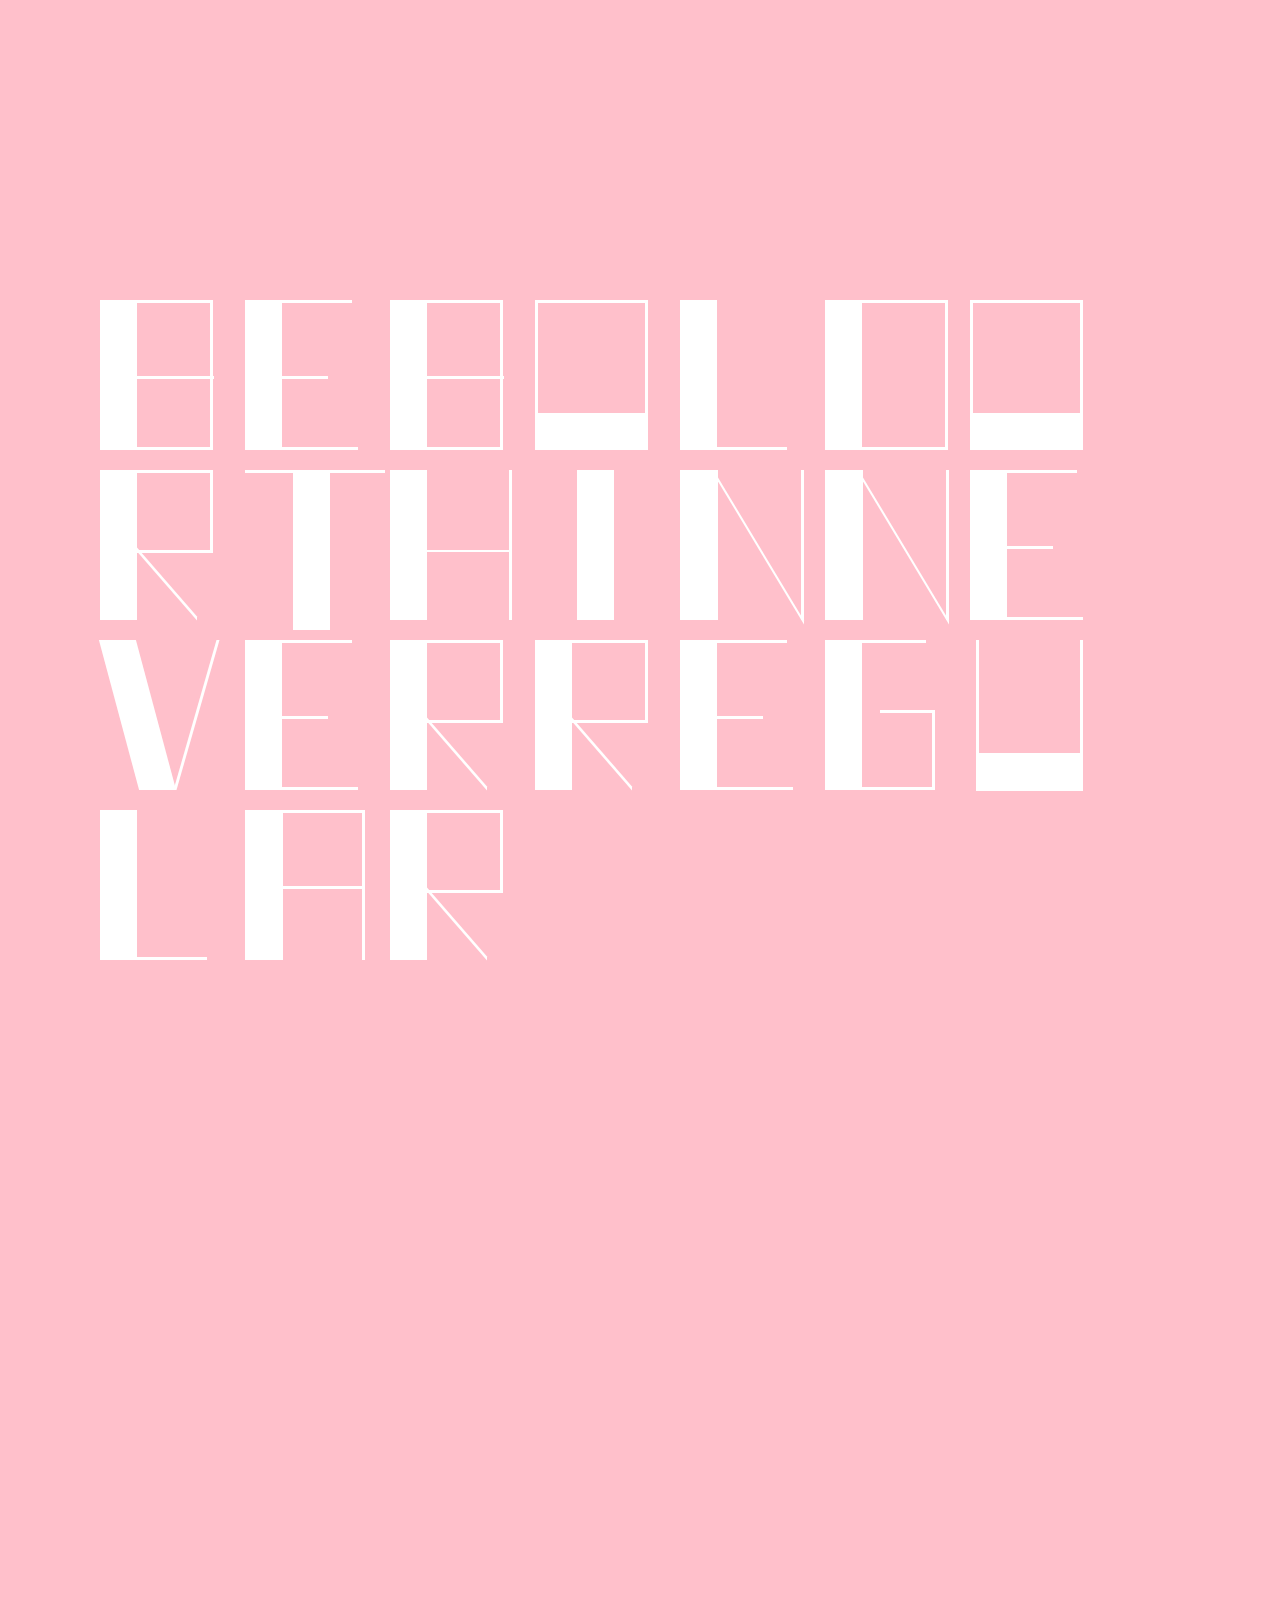
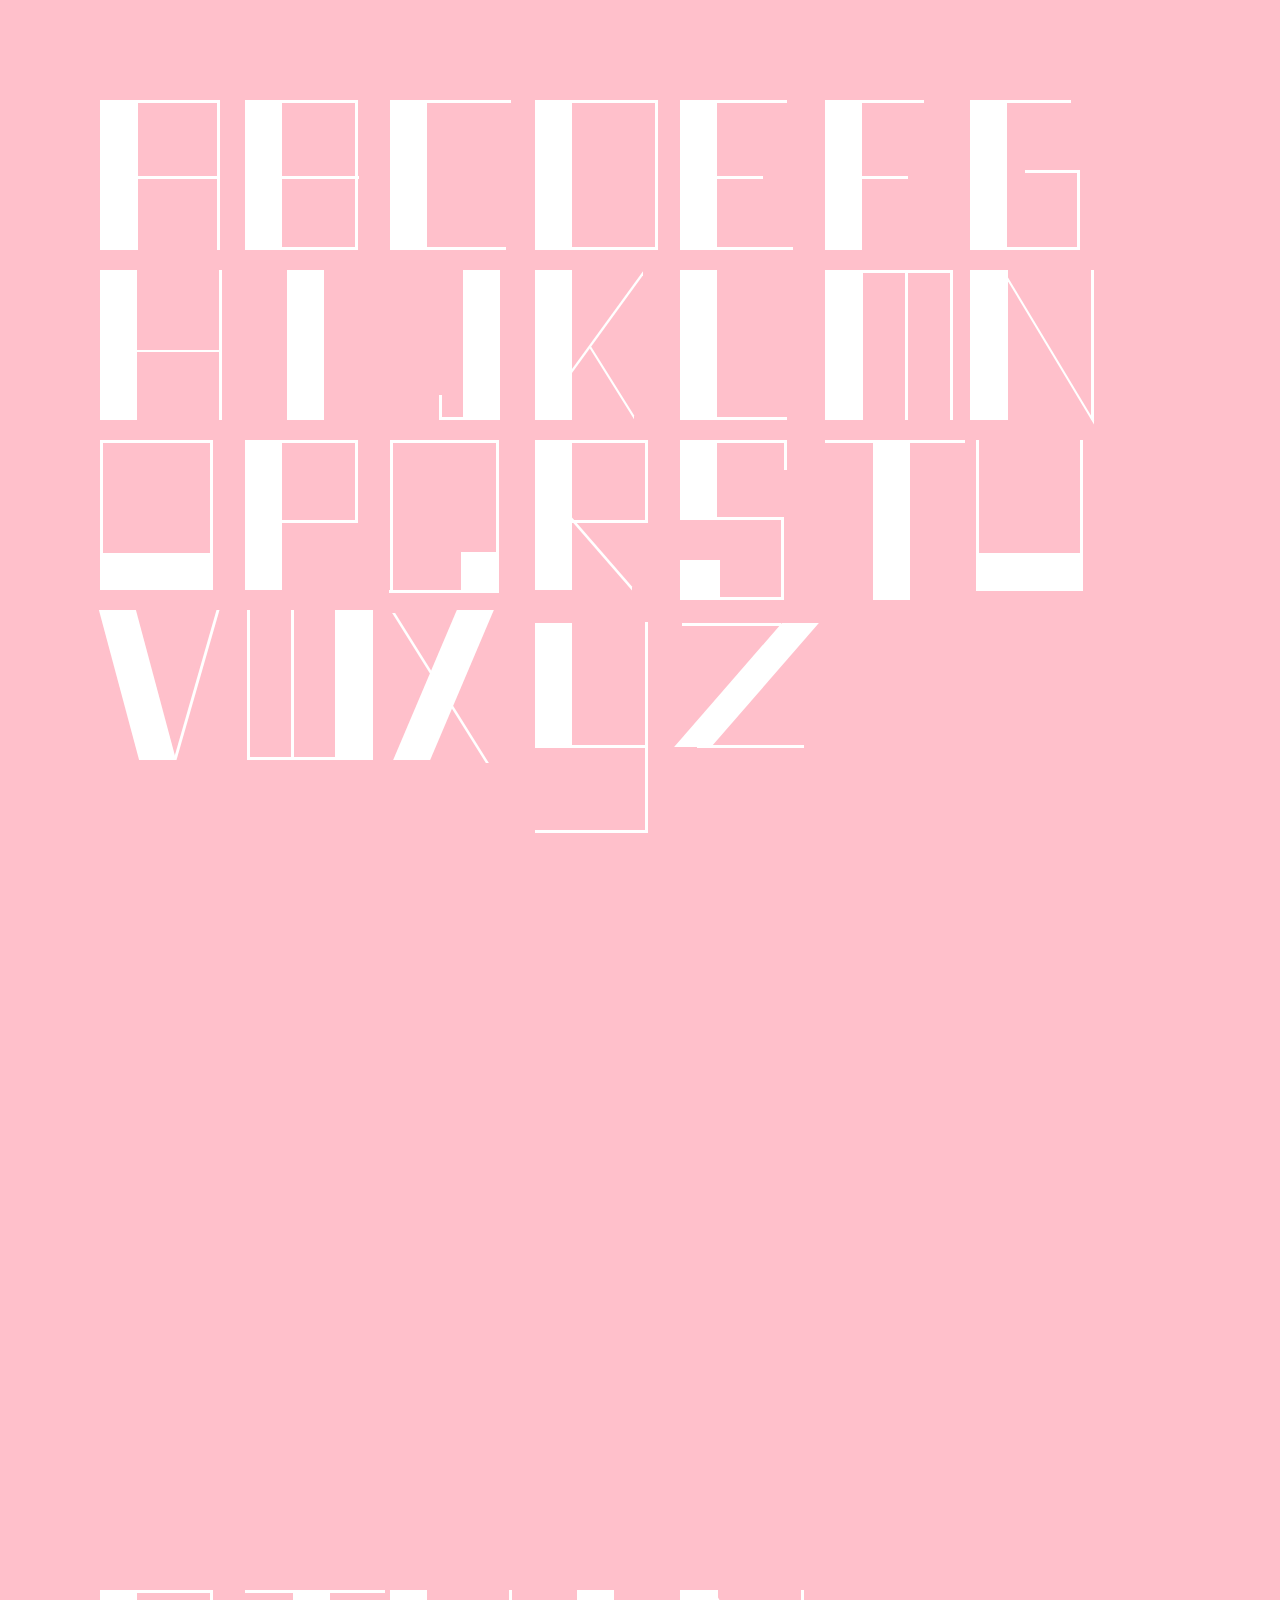
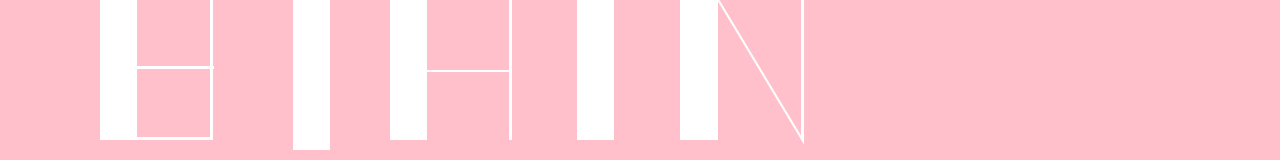
==== BTHIN/index.html @ 38956b7e "jkoplo" ====
<!DOCTYPE html>
<html style="
background: pink;
">

<html style="scroll-behavior: smooth;">
  


<head>
	<title>BTHIN</title>
	<meta charset="utf-8" />
	<link rel="stylesheet" href="assets/main.css" type="text/css" />
</head>

<body>

  <div class="letter b">
        <div class="ascender  bLeft"></div>  
          <div class="ascender  bRight"></div>
          <div class="btopcrossbar">
          <div class="bbottomcrossbar">   
        </div>
        <div class="bbottomcrossbar2"> 
        </div>
      </div>
    </div>
  </div>

  <div class="letter e">
        <div class="ascender  eRight"></div>
        <div class="etopcrossbar"></div>
        <div class="ebottomcrossbar"></div>  
      <div class="ebottomcrossbar2"></div>
      </div> 

      <div class="letter b">
        <div class="ascender  bLeft"></div>  
          <div class="ascender  bRight"></div>
          <div class="btopcrossbar">
          <div class="bbottomcrossbar">   
        </div>
        <div class="bbottomcrossbar2"> 
        </div>
      </div>
    </div>
  </div>

  <div class="letter o">
        <div class="ascender  oLeft"></div>  
        <div class="ascender  oRight"></div>
        <div class="otopcrossbar"></div>
        <div class="obottomcrossbar"></div>
      </div>
 
 <div class="letter l">
        <div class="ascender  lRight"></div>
        <div class="lbottomcrossbar"></div>  
  </div>

  <div class="letter d">
        <div class="ascender  dLeft"></div>  
        <div class="ascender  dRight"></div>
        <div class="dtopcrossbar"></div>
        <div class="dbottomcrossbar"></div>
      </div>
    </div>

<div class="letter o">
        <div class="ascender  oLeft"></div>  
        <div class="ascender  oRight"></div>
        <div class="otopcrossbar"></div>
        <div class="obottomcrossbar"></div>
      </div>

      <div class="letter r">
        <div class="ascender  rLeft"></div>  
          <div class="ascender  rRight"></div>
          <div class="rtopcrossbar"></div>
          <div class="rbottomcrossbar"></div>
          <div class="rbottomcrossbar2"> </div>  
        </div>

        <div class="letter t">
        <div class="ascender  tRight"></div>
        <div class="tbottomcrossbar"></div>
        </div> 

        <div class="letter h">
        <div class="ascender  hLeft"></div>  
        <div class="ascender  hRight"></div>
        <div class="htopcrossbar"></div>
    </div>  

    <div class="letter i">
        <div class="ascender  iRight"></div>
      </div>

      <div class="letter n">
        <div class="ascender  nRight"></div>
        <div class="nbottomcrossbar"></div>
        <div class="ascender  nLeft"></div> 
        </div> 

        <div class="letter n">
        <div class="ascender  nRight"></div>
        <div class="nbottomcrossbar"></div>
        <div class="ascender  nLeft"></div> 
        </div> 

        <div class="letter e">
        <div class="ascender  eRight"></div>
        <div class="etopcrossbar"></div>
        <div class="ebottomcrossbar"></div>  
      <div class="ebottomcrossbar2"></div>
      </div> 

      <div class="letter v">
        <div class="ascender  vRight"></div>
        <div class="ascender  vRight2"></div>    
  </div>

  <div class="letter e">
        <div class="ascender  eRight"></div>
        <div class="etopcrossbar"></div>
        <div class="ebottomcrossbar"></div>  
      <div class="ebottomcrossbar2"></div>
      </div> 

      <div class="letter r">
        <div class="ascender  rLeft"></div>  
          <div class="ascender  rRight"></div>
          <div class="rtopcrossbar"></div>
          <div class="rbottomcrossbar"></div>
          <div class="rbottomcrossbar2"> </div>  
        </div>

        <div class="letter r">
        <div class="ascender  rLeft"></div>  
          <div class="ascender  rRight"></div>
          <div class="rtopcrossbar"></div>
          <div class="rbottomcrossbar"></div>
          <div class="rbottomcrossbar2"> </div>  
        </div>

        <div class="letter e">
        <div class="ascender  eRight"></div>
        <div class="etopcrossbar"></div>
        <div class="ebottomcrossbar"></div>  
      <div class="ebottomcrossbar2"></div>
      </div> 

      <div class="letter g">
        <div class="ascender  gLeft"></div>  
        <div class="ascender  gRight"></div>
        <div class="gtopcrossbar"></div>
        <div class="gbottomcrossbar"></div> 
      <div class="gbottomcrossbar2"></div>
      </div>

      <div class="letter u">
        <div class="ascender  uRight"></div>
        <div class="ascender  uRight2"></div>
        <div class="ubottomcrossbar"></div>
  </div>

<div class="letter l">
        <div class="ascender  lRight"></div>
        <div class="lbottomcrossbar"></div>  
  </div>

  <div class="letter a">
        <div class="ascender  aLeft"></div>  
        <div class="ascender  aRight"></div>
        <div class="atopcrossbar">
        <div class="abottomcrossbar">   
      </div>
    </div>
  </div>
</div>

<div class="letter r">
        <div class="ascender  rLeft"></div>  
          <div class="ascender  rRight"></div>
          <div class="rtopcrossbar"></div>
          <div class="rbottomcrossbar"></div>
          <div class="rbottomcrossbar2"> </div>  
        </div>



  <div class="spacer"></div>
  <div class="letter a">
        <div class="ascender  aLeft"></div>  
        <div class="ascender  aRight"></div>
        <div class="atopcrossbar">
        <div class="abottomcrossbar">   
      </div>
    </div>
  </div>
</div>
    
  <div class="letter b">
        <div class="ascender  bLeft"></div>  
          <div class="ascender  bRight"></div>
          <div class="btopcrossbar">
          <div class="bbottomcrossbar">   
        </div>
        <div class="bbottomcrossbar2"> 
        </div>
      </div>
    </div>
  </div>
  
  <div class="letter c">
        <div class="ascender  cRight"></div>
        <div class="ctopcrossbar"></div>
        <div class="cbottomcrossbar"></div>
  </div>

  <div class="letter d">
        <div class="ascender  dLeft"></div>  
        <div class="ascender  dRight"></div>
        <div class="dtopcrossbar"></div>
        <div class="dbottomcrossbar"></div>
      </div>
    </div>

  <div class="letter e">
        <div class="ascender  eRight"></div>
        <div class="etopcrossbar"></div>
        <div class="ebottomcrossbar"></div>  
      <div class="ebottomcrossbar2"></div>
      </div> 
     
    
  <div class="letter f">
        <div class="ascender  fRight"></div>
        <div class="ftopcrossbar"></div>
        <div class="fbottomcrossbar"></div>  
      </div>


  <div class="letter g">
        <div class="ascender  gLeft"></div>  
        <div class="ascender  gRight"></div>
        <div class="gtopcrossbar"></div>
        <div class="gbottomcrossbar"></div> 
      <div class="gbottomcrossbar2"></div>
      </div>
    
    <div class="letter h">
        <div class="ascender  hLeft"></div>  
        <div class="ascender  hRight"></div>
        <div class="htopcrossbar"></div>
    </div>


  <div class="letter i">
        <div class="ascender  iRight"></div>
      </div>

  <div class="letter j">
        <div class="ascender  jRight"></div>
        <div class="ascender  jLeft"></div>
        <div class="jtopcrossbar"></div>
      </div>


    <div class="letter k">
        <div class="ascender  kRight"></div>
        <div class="ktopcrossbar"></div>
        <div class="kbottomcrossbar"></div>
        </div> 
        
  <div class="letter l">
        <div class="ascender  lRight"></div>
        <div class="lbottomcrossbar"></div>  
  </div>

  <div class="letter m">
        <div class="ascender  mLeft"></div>
        <div class="ascender  mLeft2"></div>  
        <div class="ascender  mRight"></div>
        <div class="mtopcrossbar"></div>
        <div class="mtopcrossbar2"></div>   
      </div>

<div class="letter n">
        <div class="ascender  nRight"></div>
        <div class="nbottomcrossbar"></div>
        <div class="ascender  nLeft"></div> 
        </div> 

        <div class="letter o">
        <div class="ascender  oLeft"></div>  
        <div class="ascender  oRight"></div>
        <div class="otopcrossbar"></div>
        <div class="obottomcrossbar"></div>
      </div>

    <div class="letter p">
        <div class="ascender  pLeft"></div>  
          <div class="ascender  pRight"></div>
          <div class="ptopcrossbar"></div>
          <div class="pbottomcrossbar"></div>   
        </div>

  <div class="letter q">
        <div class="ascender  qLeft"></div>  
        <div class="ascender  qRight"></div>
        <div class="qtopcrossbar"></div>
        <div class="qbottomcrossbar"></div>
        <div class="ascender  qLeft2"></div>  
      </div>

    <div class="letter r">
        <div class="ascender  rLeft"></div>  
          <div class="ascender  rRight"></div>
          <div class="rtopcrossbar"></div>
          <div class="rbottomcrossbar"></div>
          <div class="rbottomcrossbar2"> </div>  
        </div>

  <div class="letter s">
        <div class="ascender  sLeft"></div>  
          <div class="ascender  sRight"></div>
          <div class="stopcrossbar"></div>
          <div class="sbottomcrossbar"></div>
          <div class="ascender  sRight2"></div>
          <div class="sbottomcrossbar2"></div>
          <div class="ascender  sRight3"></div> 
        </div>


  <div class="letter t">
        <div class="ascender  tRight"></div>
        <div class="tbottomcrossbar"></div>
        </div>   
  
  <div class="letter u">
        <div class="ascender  uRight"></div>
        <div class="ascender  uRight2"></div>
        <div class="ubottomcrossbar"></div>
  </div>

  <div class="letter v">
        <div class="ascender  vRight"></div>
        <div class="ascender  vRight2"></div>    
  </div>

  <div class="letter w">
        <div class="ascender  wLeft"></div>
        <div class="ascender  wLeft2"></div>  
        <div class="ascender  wRight"></div>
        <div class="wtopcrossbar"></div>
        <div class="wtopcrossbar2"></div>   
      </div>

      <div class="letter x">
        <div class="ascender  xRight"></div>
        <div class="ascender  xRight2"></div>    
  </div>

  <div class="letter y">
        <div class="ascender  yLeft"></div>  
          <div class="ascender  yRight"></div>
          <div class="ytopcrossbar"></div>  
        <div class="ybottomcrossbar2"></div>
        </div>

        <div class="letter z">
        <div class="ascender  zRight"></div>
        <div class="ztopcrossbar"></div>
        <div class="zbottomcrossbar"></div>
  </div>

  <div class="spacer2"></div>
  <div class="letter b">
        <div class="ascender  bLeft"></div>  
          <div class="ascender  bRight"></div>
          <div class="btopcrossbar">
          <div class="bbottomcrossbar">   
        </div>
        <div class="bbottomcrossbar2"> 
        </div>
      </div>
    </div>
  </div>
 <div class="letter t">
        <div class="ascender  tRight"></div>
        <div class="tbottomcrossbar"></div>
        </div> 

        <div class="letter h">
        <div class="ascender  hLeft"></div>  
        <div class="ascender  hRight"></div>
        <div class="htopcrossbar"></div>
    </div>  

    <div class="letter i">
        <div class="ascender  iRight"></div>
      </div>

      <div class="letter n">
        <div class="ascender  nRight"></div>
        <div class="nbottomcrossbar"></div>
        <div class="ascender  nLeft"></div> 
        </div> 

     


	
    

</body>
</html>
---- BTHIN/assets/main.css ----
body{
  margin-top: 300px;
  margin-right: 100px;
  margin-left: 100px;
}
.letter {
  position:relative;
  float:left;
  width:135px;
  height:160px;
  margin-right:10px;
  margin-bottom:10px;
}

.letter div {
   position:absolute;
}

.ascender {
  width:3px;
  height:150px;
  background:white;
}

.aLeft {
  /*left:141px; */
  left:117px; 
}

.aRight {
  /*left:-119px; */
  width: 38px;
  background-color: white;

}
.atopcrossbar {
  width:79px;
  height:3px;
  background:white;
  /*left: -82px;*/
  left:38px; 
}
.abottomcrossbar {
  width:79px;
  height:3px;
  background:white;
  right: -120px;
  left: 0px;
  top:76px;
}

.a.letter:hover .abottomcrossbar {
     top:110px;
}

.bascender {
  width:3px;
  height:150px;
  background:white;
}

.bLeft {
  /*left:124px; */
  left: 110px;
}

.bRight {
  /*left:0px; */
  width: 37px;
  background-color: white;
}
.btopcrossbar {
  width:79px;
  height:3px;
  background:white;
  /*left: 37px;*/
  left: 33px;
}
.bbottomcrossbar {
  width:78px;
  height:3px;
  background:white;
  /*left: 0px;*/
  /*top:76px;*/
  top: 76px;
  left: 3px;
}

.b.letter:hover .bbottomcrossbar {
     top:110px;
}

.bbottomcrossbar2 {
  width:78px;
  height:3px;
  background:white;
  /*left: 0px;*/
  /*top:147px;*/
 top: 147px;
 left: 2px;
}

.cRight {
  /*left:0px; */
  width: 37px;
}

.ctopcrossbar {
  width:99px;
  height:3px;
  background:white;
  /*left: 35px;*/
  left: 22px;
}

.cbottomcrossbar {
  width:107px;
  height:3px;
  background:white;
  /*left: -5px;*/
  /*top:147px;*/
  left: 9px;
  top:147px;
}

.dascender {
  width:3px;
  height:150px;
  background:white;
}

.dLeft {
  /*left:187px; */
  left: 120px;
}

.dRight {
  /*left:56px;*/ 
  width: 37px;
}
.dtopcrossbar {
  width:99px;
  height:3px;
  background:white;
  /*left: 88px;*/
  left: 23px;
}
.dbottomcrossbar {
  width:107px;
  height:3px;
  background:white;
  /*left: -5px;*/
  /*top:147px;*/
  top:147px;
  left: 15px;
}
.eRight {
  /*left:90px; */
  width: 37px;
}
.etopcrossbar {
  width:107px;
  height:3px;
  background:white;
  /*left: 125px;*/

}
.ebottomcrossbar {
  width:83px;
  height:3px;
  background:white;
  /*left: -33px;*/
  /*top:76px;*/
  top:76px;
}

.e.letter:hover .ebottomcrossbar {
     top:110px;
}

.ebottomcrossbar2 {
  width:113px;
  height:3px;
  background:white;
  /*left: 33px;*/
  /*top:71px;*/
  top: 147px; 
}

.fRight {
  /*left:123px;*/ 
  width: 37px;
}
.ftopcrossbar {
  width:99px;
  height:3px;
  background:white;
  /*left: 158px;*/
}
.fbottomcrossbar {
  width:83px;
  height:3px;
  background:white;
  /*left: -33px;*/
  /*top:76px;*/
  top: 76px;
}

.f.letter:hover .fbottomcrossbar {
     top:110px;
}
.gascender {
  width:3px;
  height:150px;
  background:white;
}

.gLeft {
  /*top:78px;*/
  /*left: 251px;*/
  height: 78px; 
 left:107px;
 top: 71px;

}

.gRight {
  /*left: 130px;*/ 
  width: 37px;

}
.gtopcrossbar {
  width:101px;
  height:3px;
  background:white;
  /*left: 145px;*/
}

.gbottomcrossbar {
  /*left: 55px;*/
  width: 55px;
  height: 3px;
  background: white;
  /*top:77px;*/
  top: 70px;
  left: 55px;
}

.g.letter:hover .gbottomcrossbar {
     top:110px;
}

.gbottomcrossbar2 {
  width:107px;
  height:3px;
  background:white;
  /*left: -56px;*/
  /*top:70px;*/
  top:147px;
  left: 3px;
}

.hascender {
  width:3px;
  height:150px;
  background:white;
}

.hLeft {
  /*left:260px; */
  left: 119px;
}

.hRight {
  /*left:138px; */
  width: 37px;
}
.htopcrossbar {
  width:99px;
  height:2px;
  background:white;
  /*left: 160px;*/
  /*top:78px;*/
  top:80px;
  left: 20px;
}

.h.letter:hover .htopcrossbar {
     top:110px;
}

.iRight {
  /*left:160px; */
  width: 37px;
  left: 42px;
}

.jLeft {
  /*left:110px;*/
  height: 23px;
  /*bottom: 10px; */
  left: 49px;
  top: 125px;
}

.j.letter:hover .jLeft {
     top:110px;
}

.jRight {
  /*left:140px; */
  width: 37px;
  left: 73px;
}
.jtopcrossbar {
  width:61px;
  height:3px;
  background:white;
  /*left: 110px;*/
  /*top:147px;*/
  top:147px;
  right:25px;
}

.kRight {
  /*left:-1450px; */
  width: 37px;
  /*top:220px;*/
}

.ktopcrossbar {
  width:97px;
  height:4px;
  background:white;
  /*left: -1450px;*/
  /*top:289px;*/
  transform: skew(0deg, -54deg);
  left: 11px;
  top:68px;
}

.kbottomcrossbar {
  width:44px;
  height:4px;
  background:white;
  /*left: 24px;*/
  /*top:28px;*/
  transform: skew(0deg, 58deg);
  left: 55px;
  top: 110px;
}

.lRight {
  /*left:-1440px; */
  width: 37px;
  /*top:218px;*/
}

.lbottomcrossbar {
  width:107px;
  height:3px;
  background:white;
  /*left: -1420px;*/
  /*top:365px;*/
  top:147px;
}

.l.letter:hover .lbottomcrossbar {
     top:110px;
}
.mLeft {
  left:125px;
  /*left:455px;*/ 
  /*top: 60px;*/
}


.mRight {
  /*left: 310px;*/
  width: 38px;
  /*top: 60px;*/
  background-color: white;

}

.mtopcrossbar {
  width:79px;
  height:3px;
  background:white;
  /*left: -82px;*/
  /*left:320px;*/
  /*top: 60px;*/
}

.mLeft2 {
  /*left:141px; */
  /*left:400px;*/
  /*top: 60px; */
  left: 80px;
}
.m.letter:hover .mLeft2 {
     left:110px;
}

.mtopcrossbar2 {
  width:66px;
  height:3px;
  background:white;
  /*left: -82px;*/
  /*left:70px;*/
  /*top: 0px; */
  left: 60px;
}

.nRight {
  /*left:350px; */
  width: 38px;
  /*top:60px;*/
  left: 0px;
}


.nbottomcrossbar {
  width:86px;
  height:4px;
  background:white;
  /*left: 380px;*/
  /*top:150px;*/
  transform: skew(0deg, 59deg);
  top: 79px;
  left: 38px;
}

.nLeft {
  /*left:141px; */
  /*left:100px; */
  /*top:-160px;*/
  left: 121px;
}

.oascender {
  width:3px;
  height:150px;
  background:white;
}

.oLeft {
  /*left:380px; */
  /*top: 60px;*/
  left: 110px;
}

.oRight {
  /*left:490px; */
  width: 3px;
  /*top: 60px;*/
}
.otopcrossbar {
  width:110px;
  height:3px;
  background:white;
  /*left: 380px;*/
  /*top: 60px;*/
}
.obottomcrossbar {
  width:107px;
  height:37px;
  background:white;
  /*left: 3px;*/
  /*top:147px;*/
  top:113px;
  left: 3px;
}

.pLeft {
  /*left:530px;*/
  /*top: 60px; */
  height: 80px;
  left: 110px;
  top: 1px;
}

.pRight {
  /*left:415px;*/ 
  width: 37px;
  background-color: white;
  /*top:60px;*/
}
.ptopcrossbar {
  width:79px;
  height:3px;
  background:white;
  /*left: 450px;*/
  /*top: 60px;*/
  left: 34px;
}
.pbottomcrossbar {
  width:78px;
  height:3px;
  background:white;
  /*left: 2px;*/
  /*top:76px;*/
  top: 80px;
  left: 35px;
}

.qascender {
  width:3px;
  height:150px;
  background:white;
}

.qLeft {
  /*left:540px; */
  /*top: 60px;*/
}

.qRight {
  /*left:505px; */
  width: 37px;
  /*top: 170px;*/
  height: 40px;
  left: 71px;
  top: 112px;
}

.q.letter:hover .qRight {
     top:50px;
}
.qtopcrossbar {
  width:107px;
  height:3px;
  background:white;
  /*left: 422px;*/
  /*top: 60px;*/
  left: 0px;
}
.qbottomcrossbar {
  width:110px;
  height:3px;
  background:white;
  /*left: -1px;*/
  /*top:150px;*/
  top: 150px;
  left: -1px;

}

.qLeft2 {
  /*left:141px; */
  /*left:-2px;*/
  /*top: -1px;*/
  height: 152px; 
  left: 106px;
}

.rLeft {
  /*left:550px;*/
  /*top: 60px;*/ 
  height: 80px;
  left: 110px;
}

.rRight {
  /*left:430px; */
  width: 37px;
  background-color: white;
  /*top:60px;*/
}
.rtopcrossbar {
  width:92px;
  height:3px;
  background:white;
  /*left: 460px;*/
  /*top: 60px;*/
  left: 20px;
}
.rbottomcrossbar {
  width:90px;
  height:3px;
  background:white;
  /*left: 2px;*/
  /*top:76px;*/
  top: 80px;
  left: 23px;
}

.rbottomcrossbar2 {
  width:60px;
  height:4px;
  background:white;
  /*left: -1px;*/
  /*top:30px;*/
  transform: skew(0deg, 49deg);
  top: 112px;
  left:37px;
}

.sLeft {
  /*left:550px;*/
  /*top: 60px; */
  height: 30px;
  left: 104px;
}


.sRight {
  /*left:430px;*/ 
  width: 37px;
  background-color: white;
  /*top:60px;*/
  height: 80px;
}
.stopcrossbar {
  width:92px;
  height:3px;
  background:white;
  /*left: 460px;*/
  /*top: 60px;*/
  top: 77px;
  left: 12px;
}
.sbottomcrossbar {
  width:90px;
  height:3px;
  background:white;
  /*left: 2px;*/
  /*top:76px;*/
  left: 14px;
}

.sRight2 {
  /*left:90px; */
  width: 3px;
  background-color: white;
  /*top:76px;*/
  height: 80px;
  left: 101px;
  top: 80px;
}

.sbottomcrossbar2 {
  width:87px;
  height:3px;
  background:white;
  /*left:6px;*/
  /*top:155px;*/
  top: 157px;
  left: 15px;
}

.sRight3 {
  /*left:-30px; */
  width: 40px;
  background-color: white;
  /*top:118px;*/
  height: 40px;
  top:120px;
}

.tRight {
  /*left:500px;*/ 
  width: 37px;
  /*top:60px;*/
  height: 160px;
  left:48px;
}

.t.letter:hover .tbottomcrossbar {
     top:110px;
}

.tbottomcrossbar {
  width:140px;
  height:3px;
  background:white;
  /*left: 450px;*/
  /*top:60px;*/
}

.uRight {
  /*left:0px; */
  width: 3px;
  left: 6px;
}

.utopcrossbar {
  width:99px;
  height:3px;
  background:white;
  /*left: 35px;*/
  left: 20px;
}

.ubottomcrossbar {
  width:107px;
  height:38px;
  background:white;
  /*left: -5px;*/
  /*top:147px;*/
  left: 6px;
  top:113px;
}

.u.letter:hover .ubottomcrossbar {
     top:5px;
}

.uRight2 {
  /*left:0px; */
  width: 3px;
  left: 110px;
}

.vRight {
  /*left:-1440px; */
  width: 37px;
  /*top:218px;*/
  transform: skew(15deg,0deg);
  left: 19px;
  top:0px;
}

.vRight2 {
  /*left:-1440px; */
  width: 3px;
  /*top:218px;*/
  transform: skew(-16deg,0deg);
  left: 95px;
  top:0px;
}

.wLeft {
  left:2px;
  /*left:455px;*/ 
  /*top: 60px;*/
}

.wRight {
  /*left: 310px;*/
  width: 38px;
  /*top: 60px;*/
  background-color: white;
  left: 90px;


}
.wtopcrossbar {
  width:79px;
  height:3px;
  background:white;
  /*left: -82px;*/
  /*left:320px;*/
  /*top: 60px;*/
  left: 4px;
  top:147px;
}

.wLeft2 {
  /*left:141px; */
  /*left:400px;*/
  /*top: 60px; */
  left: 46px;
}


.wtopcrossbar2 {
  width:66px;
  height:3px;
  background:white;
  /*left: -82px;*/
  /*left:70px;*/
  /*top: 0px; */
  left: 62px;
  top: 147px;
}

.xRight {
  /*left:-1440px; */
  width: 37px;
  /*top:218px;*/
  transform: skew(-23deg,0deg);
  left: 35px;
  top:0px;
}

.xRight2 {
  /*left:-1440px; */
  width: 3px;
  /*top:218px;*/
  transform: skew(32deg,0deg);
  left: 49px;
  top:3px;
}


.yLeft {
  /*left:124px; */
  left: 110px;
  height: 211px;
  top: 12px;
}

.yRight {
  /*left:0px; */
  width: 37px;
  background-color: white;
  top: 13px;
  height: 125px;
  left: 0px;
}
.ytopcrossbar {
  width:113px;
  height:3px;
  background:white;
  /*left: 37px;*/
  left: 0px;
  top: 220px;
}

.ybottomcrossbar2 {
  width:78px;
  height:3px;
  background:white;
  /*left: 0px;*/
  /*top:147px;*/
 top: 135px;
 left: 33px;
}

.zRight {
  /*left:0px; */
  width: 37px;
  left: 48px;
  transform: skew(-41deg,0deg);
  top: 13px;
  height: 124px;
}

.ztopcrossbar {
  width:99px;
  height:3px;
  background:white;
  /*left: 35px;*/
  left: 2px;
  top:13px;
}

.zbottomcrossbar {
  width:107px;
  height:3px;
  background:white;
  /*left: -5px;*/
  /*top:147px;*/
  left: 17px;
  top:135px;
}


.spacer {
  clear:both;
  height:80vh; 
}

.spacer2 {
  clear:both;
  height:90vh;
  align-content: center; 
}
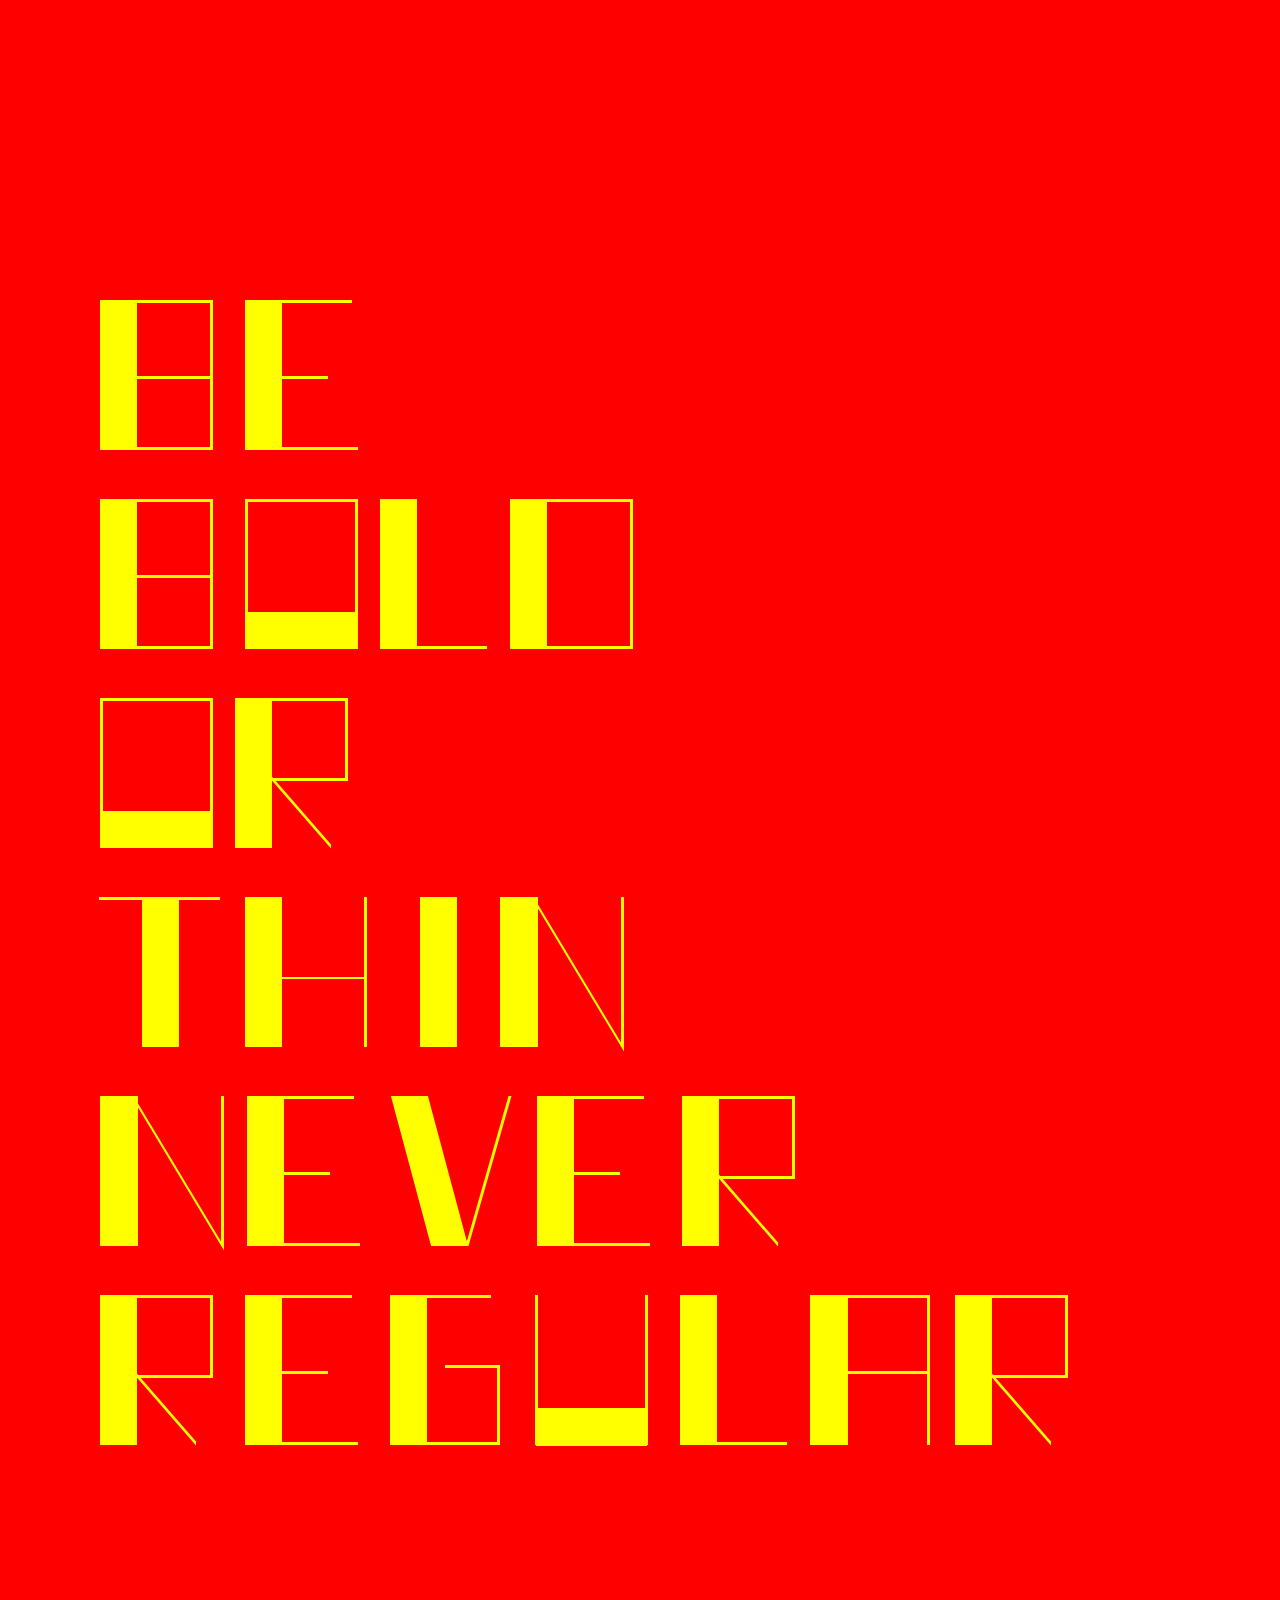
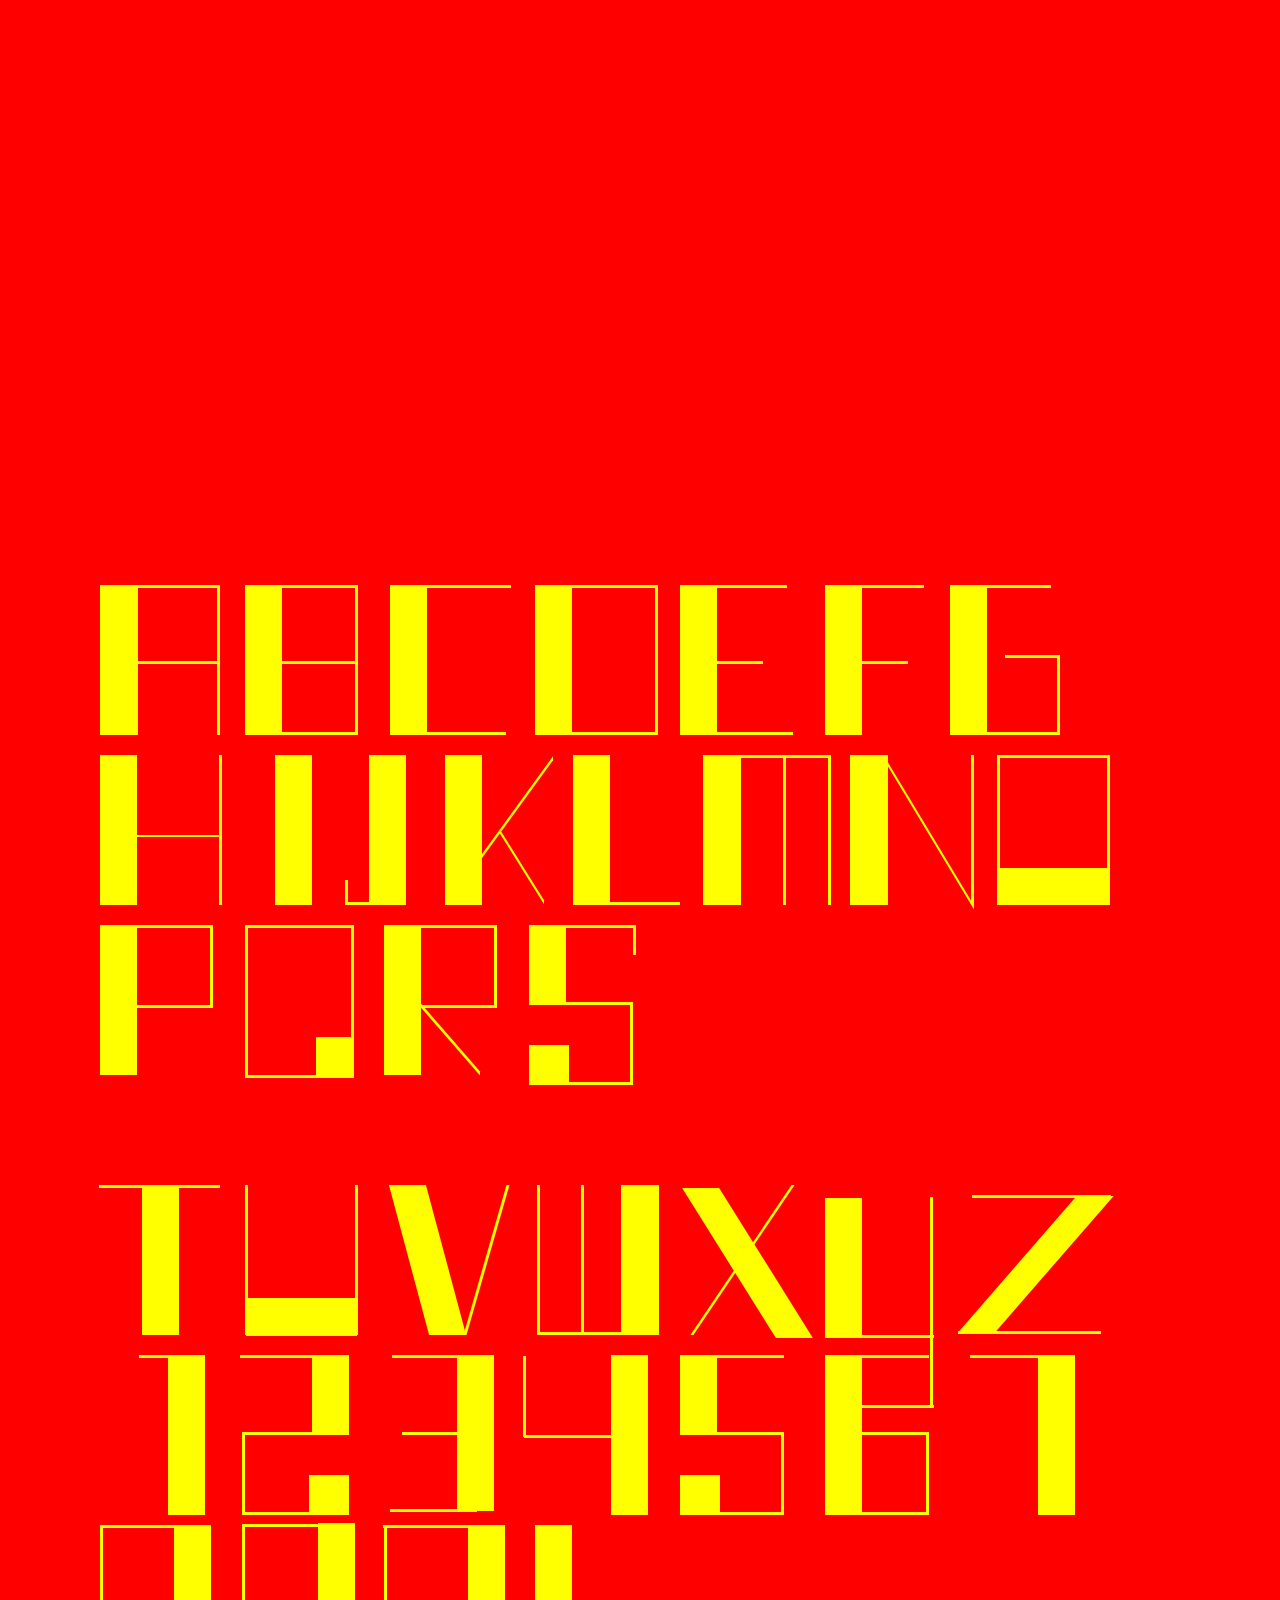
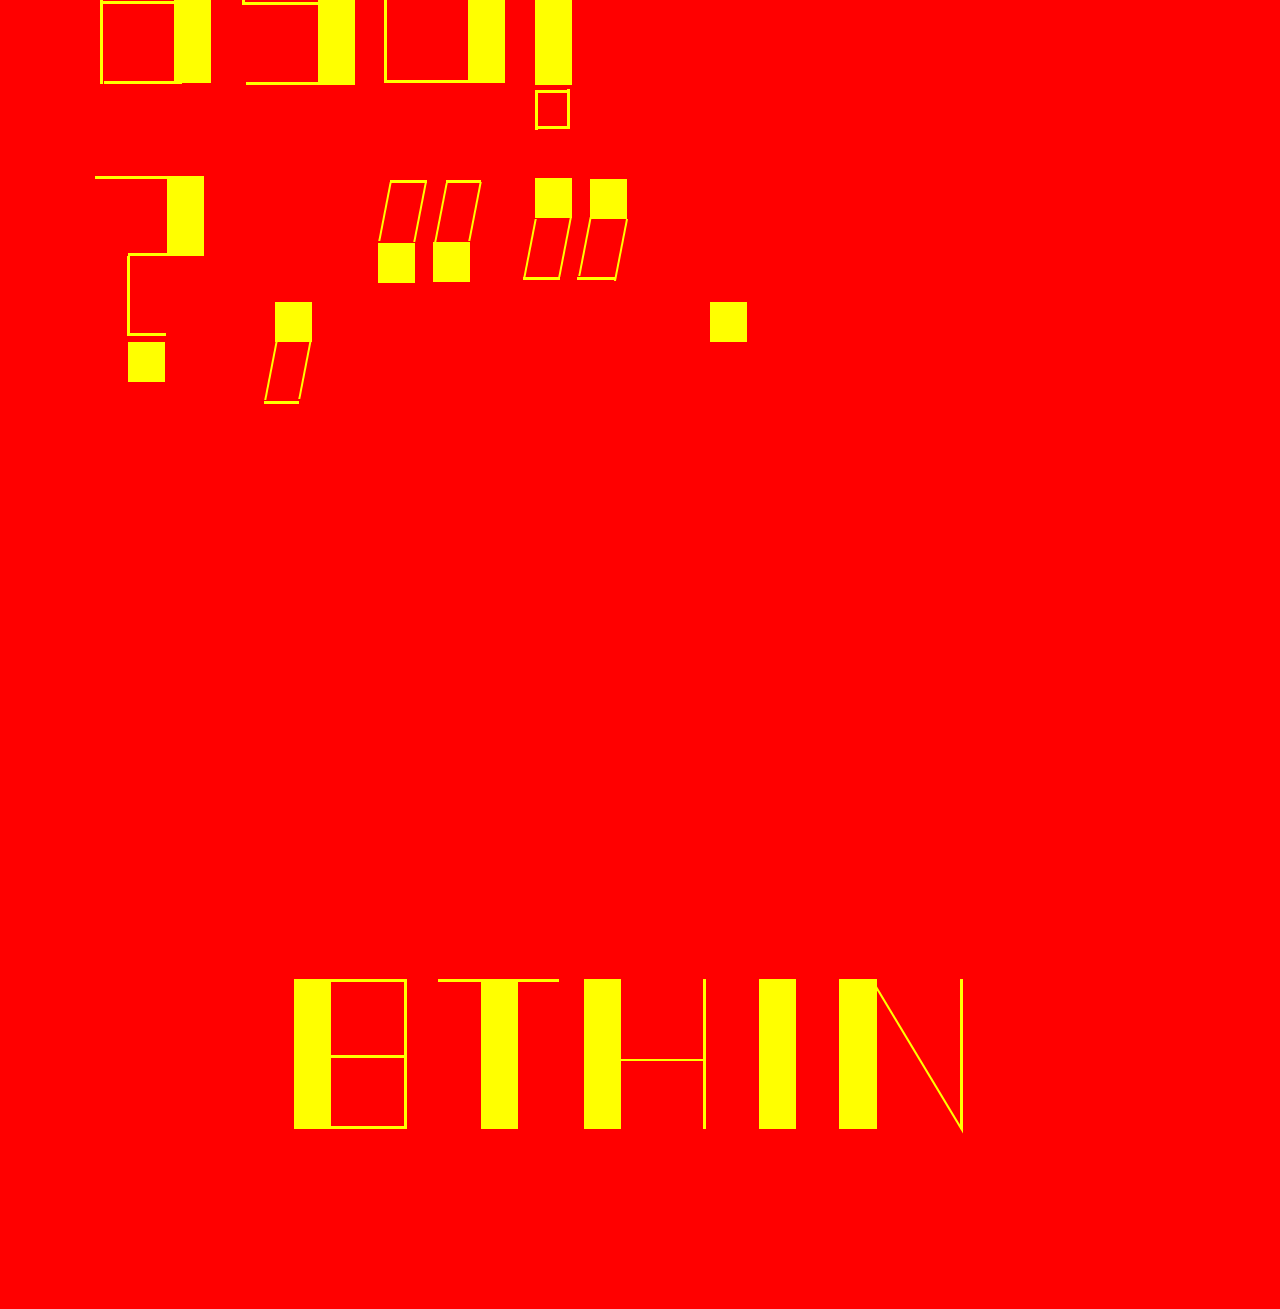
==== commit 0448338a: "fhiie" ====
--- a/BTHIN/index.html
+++ b/BTHIN/index.html
@@ -1,6 +1,6 @@
 <!DOCTYPE html>
 <html style="
-background: pink;
+background: red;
 ">
 
 <html style="scroll-behavior: smooth;">
@@ -11,13 +11,16 @@
 	<title>BTHIN</title>
 	<meta charset="utf-8" />
 	<link rel="stylesheet" href="assets/main.css" type="text/css" />
+  <link rel="stylesheet" href="assets/animate.min.css" />
 </head>
 
 <body>
 
-  <div class="letter b">
+<div class="line ">
+  
+    <div class="letter b">
         <div class="ascender  bLeft"></div>  
-          <div class="ascender  bRight"></div>
+          <div class="ascender  bRight animated slower fadeInRightBig"></div>
           <div class="btopcrossbar">
           <div class="bbottomcrossbar">   
         </div>
@@ -25,18 +28,20 @@
         </div>
       </div>
     </div>
-  </div>
+
 
   <div class="letter e">
-        <div class="ascender  eRight"></div>
+        <div class="ascender  eRight animated slower fadeInRightBig"></div>
         <div class="etopcrossbar"></div>
         <div class="ebottomcrossbar"></div>  
       <div class="ebottomcrossbar2"></div>
       </div> 
-
+  </div>
+</div>
+<div class="line">
       <div class="letter b">
         <div class="ascender  bLeft"></div>  
-          <div class="ascender  bRight"></div>
+          <div class="ascender  bRight animated slower fadeInRightBig"></div>
           <div class="btopcrossbar">
           <div class="bbottomcrossbar">   
         </div>
@@ -44,84 +49,88 @@
         </div>
       </div>
     </div>
-  </div>
 
   <div class="letter o">
         <div class="ascender  oLeft"></div>  
         <div class="ascender  oRight"></div>
         <div class="otopcrossbar"></div>
-        <div class="obottomcrossbar"></div>
+        <div class="obottomcrossbar animated slower fadeInRightBig"></div>
       </div>
  
  <div class="letter l">
-        <div class="ascender  lRight"></div>
+        <div class="ascender  lRight animated slower fadeInRightBig"></div>
         <div class="lbottomcrossbar"></div>  
   </div>
 
   <div class="letter d">
         <div class="ascender  dLeft"></div>  
-        <div class="ascender  dRight"></div>
+        <div class="ascender  dRight animated slower fadeInRightBig"></div>
         <div class="dtopcrossbar"></div>
         <div class="dbottomcrossbar"></div>
       </div>
-    </div>
-
-<div class="letter o">
+</div>
+
+<div class="line">
+  <div class="letter o">
         <div class="ascender  oLeft"></div>  
         <div class="ascender  oRight"></div>
         <div class="otopcrossbar"></div>
-        <div class="obottomcrossbar"></div>
+        <div class="obottomcrossbar animated slower fadeInRightBig"></div>
       </div>
 
       <div class="letter r">
         <div class="ascender  rLeft"></div>  
-          <div class="ascender  rRight"></div>
+          <div class="ascender  rRight animated slower fadeInRightBig"></div>
           <div class="rtopcrossbar"></div>
           <div class="rbottomcrossbar"></div>
           <div class="rbottomcrossbar2"> </div>  
         </div>
-
-        <div class="letter t">
-        <div class="ascender  tRight"></div>
+</div>
+
+<div class="line">
+          <div class="letter t">
+        <div class="ascender  tRight animated slower fadeInRightBig"></div>
         <div class="tbottomcrossbar"></div>
         </div> 
 
         <div class="letter h">
         <div class="ascender  hLeft"></div>  
-        <div class="ascender  hRight"></div>
+        <div class="ascender  hRight animated slower fadeInRightBig"></div>
         <div class="htopcrossbar"></div>
     </div>  
 
     <div class="letter i">
-        <div class="ascender  iRight"></div>
+        <div class="ascender  iRight animated slower fadeInRightBig"></div>
       </div>
 
       <div class="letter n">
-        <div class="ascender  nRight"></div>
+        <div class="ascender  nRight animated slower fadeInRightBig"></div>
         <div class="nbottomcrossbar"></div>
         <div class="ascender  nLeft"></div> 
         </div> 
-
+</div>
+<div class="line">
+  
         <div class="letter n">
-        <div class="ascender  nRight"></div>
+        <div class="ascender  nRight animated slower fadeInRightBig"></div>
         <div class="nbottomcrossbar"></div>
         <div class="ascender  nLeft"></div> 
         </div> 
 
         <div class="letter e">
-        <div class="ascender  eRight"></div>
+        <div class="ascender  eRight animated slower fadeInRightBig"></div>
         <div class="etopcrossbar"></div>
         <div class="ebottomcrossbar"></div>  
       <div class="ebottomcrossbar2"></div>
       </div> 
 
       <div class="letter v">
-        <div class="ascender  vRight"></div>
+        <div class="fadeInRightBig animated slower"><div class="ascender  vRight"></div></div>
         <div class="ascender  vRight2"></div>    
   </div>
 
   <div class="letter e">
-        <div class="ascender  eRight"></div>
+        <div class="ascender  eRight animated slower fadeInRightBig"></div>
         <div class="etopcrossbar"></div>
         <div class="ebottomcrossbar"></div>  
       <div class="ebottomcrossbar2"></div>
@@ -129,22 +138,23 @@
 
       <div class="letter r">
         <div class="ascender  rLeft"></div>  
-          <div class="ascender  rRight"></div>
+          <div class="ascender  rRight animated slower fadeInRightBig"></div>
           <div class="rtopcrossbar"></div>
           <div class="rbottomcrossbar"></div>
           <div class="rbottomcrossbar2"> </div>  
         </div>
 
+</div>
         <div class="letter r">
         <div class="ascender  rLeft"></div>  
-          <div class="ascender  rRight"></div>
+          <div class="ascender  rRight animated slower fadeInRightBig"></div>
           <div class="rtopcrossbar"></div>
           <div class="rbottomcrossbar"></div>
           <div class="rbottomcrossbar2"> </div>  
         </div>
 
         <div class="letter e">
-        <div class="ascender  eRight"></div>
+        <div class="ascender  eRight animated slower fadeInRightBig"></div>
         <div class="etopcrossbar"></div>
         <div class="ebottomcrossbar"></div>  
       <div class="ebottomcrossbar2"></div>
@@ -152,7 +162,7 @@
 
       <div class="letter g">
         <div class="ascender  gLeft"></div>  
-        <div class="ascender  gRight"></div>
+        <div class="ascender  gRight animated slower fadeInRightBig"></div>
         <div class="gtopcrossbar"></div>
         <div class="gbottomcrossbar"></div> 
       <div class="gbottomcrossbar2"></div>
@@ -161,17 +171,17 @@
       <div class="letter u">
         <div class="ascender  uRight"></div>
         <div class="ascender  uRight2"></div>
-        <div class="ubottomcrossbar"></div>
+        <div class="ubottomcrossbar animated slower fadeInRightBig"></div>
   </div>
 
 <div class="letter l">
-        <div class="ascender  lRight"></div>
+        <div class="ascender  lRight animated slower fadeInRightBig"></div>
         <div class="lbottomcrossbar"></div>  
   </div>
 
   <div class="letter a">
         <div class="ascender  aLeft"></div>  
-        <div class="ascender  aRight"></div>
+        <div class="ascender  aRight animated slower fadeInRightBig"></div>
         <div class="atopcrossbar">
         <div class="abottomcrossbar">   
       </div>
@@ -181,18 +191,16 @@
 
 <div class="letter r">
         <div class="ascender  rLeft"></div>  
-          <div class="ascender  rRight"></div>
+          <div class="ascender  rRight animated slower fadeInRightBig"></div>
           <div class="rtopcrossbar"></div>
           <div class="rbottomcrossbar"></div>
           <div class="rbottomcrossbar2"> </div>  
         </div>
 
-
-
   <div class="spacer"></div>
   <div class="letter a">
         <div class="ascender  aLeft"></div>  
-        <div class="ascender  aRight"></div>
+        <div class="ascender  aRight animated slower fadeInRightBig"></div>
         <div class="atopcrossbar">
         <div class="abottomcrossbar">   
       </div>
@@ -202,7 +210,7 @@
     
   <div class="letter b">
         <div class="ascender  bLeft"></div>  
-          <div class="ascender  bRight"></div>
+          <div class="ascender  bRight animated slower fadeInRightBig"></div>
           <div class="btopcrossbar">
           <div class="bbottomcrossbar">   
         </div>
@@ -213,21 +221,21 @@
   </div>
   
   <div class="letter c">
-        <div class="ascender  cRight"></div>
+        <div class="ascender  cRight animated slower fadeInRightBig"></div>
         <div class="ctopcrossbar"></div>
         <div class="cbottomcrossbar"></div>
   </div>
 
   <div class="letter d">
         <div class="ascender  dLeft"></div>  
-        <div class="ascender  dRight"></div>
+        <div class="ascender  dRight animated slower fadeInRightBig"></div>
         <div class="dtopcrossbar"></div>
         <div class="dbottomcrossbar"></div>
       </div>
     </div>
 
   <div class="letter e">
-        <div class="ascender  eRight"></div>
+        <div class="ascender  eRight animated slower fadeInRightBig"></div>
         <div class="etopcrossbar"></div>
         <div class="ebottomcrossbar"></div>  
       <div class="ebottomcrossbar2"></div>
@@ -235,7 +243,7 @@
      
     
   <div class="letter f">
-        <div class="ascender  fRight"></div>
+        <div class="ascender  fRight animated slower fadeInRightBig"></div>
         <div class="ftopcrossbar"></div>
         <div class="fbottomcrossbar"></div>  
       </div>
@@ -243,7 +251,7 @@
 
   <div class="letter g">
         <div class="ascender  gLeft"></div>  
-        <div class="ascender  gRight"></div>
+        <div class="ascender  gRight animated slower fadeInRightBig"></div>
         <div class="gtopcrossbar"></div>
         <div class="gbottomcrossbar"></div> 
       <div class="gbottomcrossbar2"></div>
@@ -251,43 +259,43 @@
     
     <div class="letter h">
         <div class="ascender  hLeft"></div>  
-        <div class="ascender  hRight"></div>
+        <div class="ascender  hRight animated slower fadeInRightBig"></div>
         <div class="htopcrossbar"></div>
     </div>
 
 
   <div class="letter i">
-        <div class="ascender  iRight"></div>
+        <div class="ascender  iRight animated slower fadeInRightBig"></div>
       </div>
 
   <div class="letter j">
-        <div class="ascender  jRight"></div>
+        <div class="ascender  jRight animated slower fadeInRightBig"></div>
         <div class="ascender  jLeft"></div>
         <div class="jtopcrossbar"></div>
       </div>
 
 
     <div class="letter k">
-        <div class="ascender  kRight"></div>
+        <div class="ascender  kRight animated slower fadeInRightBig"></div>
         <div class="ktopcrossbar"></div>
         <div class="kbottomcrossbar"></div>
         </div> 
         
   <div class="letter l">
-        <div class="ascender  lRight"></div>
+        <div class="ascender  lRight animated slower fadeInRightBig"></div>
         <div class="lbottomcrossbar"></div>  
   </div>
 
   <div class="letter m">
         <div class="ascender  mLeft"></div>
         <div class="ascender  mLeft2"></div>  
-        <div class="ascender  mRight"></div>
+        <div class="ascender  mRight animated slower fadeInRightBig"></div>
         <div class="mtopcrossbar"></div>
         <div class="mtopcrossbar2"></div>   
       </div>
 
-<div class="letter n">
-        <div class="ascender  nRight"></div>
+  <div class="letter n">
+        <div class="ascender  nRight animated slower fadeInRightBig"></div>
         <div class="nbottomcrossbar"></div>
         <div class="ascender  nLeft"></div> 
         </div> 
@@ -296,19 +304,19 @@
         <div class="ascender  oLeft"></div>  
         <div class="ascender  oRight"></div>
         <div class="otopcrossbar"></div>
-        <div class="obottomcrossbar"></div>
+        <div class="obottomcrossbar animated slower fadeInRightBig"></div>
       </div>
 
     <div class="letter p">
         <div class="ascender  pLeft"></div>  
-          <div class="ascender  pRight"></div>
-          <div class="ptopcrossbar"></div>
+          <div class="ascender  pRight animated slower fadeInRightBig"></div>
+          <div class="ptopcrossbar "></div>
           <div class="pbottomcrossbar"></div>   
         </div>
 
   <div class="letter q">
         <div class="ascender  qLeft"></div>  
-        <div class="ascender  qRight"></div>
+        <div class="ascender  qRight animated slower fadeInRightBig"></div>
         <div class="qtopcrossbar"></div>
         <div class="qbottomcrossbar"></div>
         <div class="ascender  qLeft2"></div>  
@@ -316,7 +324,7 @@
 
     <div class="letter r">
         <div class="ascender  rLeft"></div>  
-          <div class="ascender  rRight"></div>
+          <div class="ascender  rRight animated slower fadeInRightBig"></div>
           <div class="rtopcrossbar"></div>
           <div class="rbottomcrossbar"></div>
           <div class="rbottomcrossbar2"> </div>  
@@ -324,61 +332,198 @@
 
   <div class="letter s">
         <div class="ascender  sLeft"></div>  
-          <div class="ascender  sRight"></div>
+          <div class="ascender  sRight animated slower fadeInRightBig"></div>
           <div class="stopcrossbar"></div>
           <div class="sbottomcrossbar"></div>
           <div class="ascender  sRight2"></div>
           <div class="sbottomcrossbar2"></div>
-          <div class="ascender  sRight3"></div> 
-        </div>
+          <div class="ascender  sRight3 fadeInRightBig animated slower"></div> 
+        </div>
+
+  <div class="spacer8"></div>
 
 
   <div class="letter t">
-        <div class="ascender  tRight"></div>
+        <div class="ascender  tRight animated slower fadeInRightBig"></div>
         <div class="tbottomcrossbar"></div>
         </div>   
-  
+
   <div class="letter u">
         <div class="ascender  uRight"></div>
         <div class="ascender  uRight2"></div>
-        <div class="ubottomcrossbar"></div>
+        <div class="ubottomcrossbar animated slower fadeInRightBig"></div>
   </div>
 
   <div class="letter v">
-        <div class="ascender  vRight"></div>
+        <div class="fadeInRightBig animated slower"><div class="ascender  vRight"></div></div>
         <div class="ascender  vRight2"></div>    
   </div>
 
   <div class="letter w">
         <div class="ascender  wLeft"></div>
         <div class="ascender  wLeft2"></div>  
-        <div class="ascender  wRight"></div>
+        <div class="ascender  wRight animated slower fadeInRightBig"></div>
         <div class="wtopcrossbar"></div>
         <div class="wtopcrossbar2"></div>   
       </div>
 
       <div class="letter x">
         <div class="ascender  xRight"></div>
-        <div class="ascender  xRight2"></div>    
+        <div class="fadeInRightBig animated slower"><div class="ascender  xRight2  "></div>    </div>
   </div>
 
   <div class="letter y">
         <div class="ascender  yLeft"></div>  
-          <div class="ascender  yRight"></div>
+          <div class="ascender  yRight animated slower fadeInRightBig"></div>
           <div class="ytopcrossbar"></div>  
         <div class="ybottomcrossbar2"></div>
         </div>
 
         <div class="letter z">
-        <div class="ascender  zRight"></div>
+        <div class="fadeInRightBig animated slower"><div class="ascender  zRight"></div></div>
         <div class="ztopcrossbar"></div>
         <div class="zbottomcrossbar"></div>
   </div>
 
+  <div class="letter one">
+        <div class="ascender  oneRight fadeInRightBig animated slower"></div>
+        <div class="onebottomcrossbar"></div>  
+  </div>
+
+  <div class="letter two">
+          <div class="ascender  twoRight fadeInRightBig animated slower"></div>
+          <div class="twotopcrossbar"></div>
+          <div class="twobottomcrossbar"></div>
+          <div class="ascender  twoRight2"></div>
+          <div class="twobottomcrossbar2"></div>
+          <div class="ascender  twoRight3 fadeInRightBig animated slower"></div> 
+        </div>
+
+    <div class="letter three">
+          <div class="ascender  threeRight fadeInRightBig animated slower"></div>
+          <div class="threetopcrossbar"></div>
+          <div class="threebottomcrossbar"></div>
+          <div class="threebottomcrossbar2"></div> 
+        </div>
+
+    <div class="letter four">
+          <div class="ascender  fourRight fadeInRightBig animated slower"></div>
+          <div class="ascender  fourLeft"></div>
+          <div class="fourbottomcrossbar"></div>   
+        </div>
+
+    <div class="letter five">
+          <div class="ascender  fiveRight fadeInRightBig animated slower"></div>
+          <div class="fivetopcrossbar"></div>
+          <div class="fivebottomcrossbar"></div>
+          <div class="ascender  fiveRight2"></div>
+          <div class="fivebottomcrossbar2"></div>
+          <div class="ascender  fiveRight3 fadeInRightBig animated slower"></div> 
+        </div>
+
+
+<div class="letter six">
+          <div class="ascender  sixRight fadeInRightBig animated slower"></div>
+          <div class="sixtopcrossbar"></div>
+          <div class="sixbottomcrossbar"></div>
+          <div class="ascender  sixRight2"></div>
+          <div class="sixbottomcrossbar2"></div>
+        </div>
+
+
+        <div class="letter seven">
+        <div class="ascender  sevenRight fadeInRightBig animated slower"></div>
+        <div class="sevenbottomcrossbar"></div>  
+  </div>
+
+  <div class="letter eight">
+        <div class="ascender  eightLeft"></div>  
+          <div class="ascender  eightRight fadeInRightBig animated slower"></div>
+          <div class="eighttopcrossbar">
+          <div class="eightbottomcrossbar">   
+        </div>
+        <div class="eightbottomcrossbar2"> 
+        </div>
+      </div>
+    </div>
+  </div>
+
+<div class="letter nighn">
+          <div class="ascender  nighnRight fadeInRightBig animated slower"></div>
+          <div class="nighntopcrossbar"></div>
+          <div class="nighnbottomcrossbar"></div>
+          <div class="ascender  nighnRight2"></div>
+          <div class="nighnbottomcrossbar2"></div>
+        </div>
+     
+     <div class="letter zero">
+        <div class="ascender  zeroLeft"></div>  
+        <div class="ascender  zeroRight fadeInRightBig animated slower"></div>
+        <div class="zerotopcrossbar"></div>
+        <div class="zerobottomcrossbar"></div>
+      </div>
+
+      <div class="letter ex">
+     
+          <div class="ascender  exRight fadeInRightBig animated slower"></div>
+          <div class="ascender  exRight3"></div>
+          <div class="ascender  exRight33"></div>
+          <div class="exbottomcrossbar2"></div>
+          <div class="exbottomcrossbar22"></div>
+        </div>
+          <div class="spacer9"></div>
+        <div class="letter qmark">
+          <div class="ascender  qmarkRight fadeInRightBig animated slower"></div>
+          <div class="qmarktopcrossbar"></div>
+          <div class="qmarkbottomcrossbar"></div>
+          <div class="ascender  qmarkRight2"></div>
+          <div class="qmarkbottomcrossbar2"></div>
+          <div class="ascender  qmarkRight3 fadeInRightBig animated slower"></div>  
+        </div>
+
+        <div class="letter coma">
+     
+          <div class="ascender  comaRight fadeInRightBig animated slower"></div>
+          <div class="ascender  comaRight3"></div>
+          <div class="ascender  comaRight33"></div>
+          <div class="comabottomcrossbar22"></div>
+        </div>
+
+<div class="letter downcoma">
+     
+          <div class="ascender  downcomaRight fadeInRightBig animated slower"></div>
+          <div class="ascender  downcomaRight3"></div>
+          <div class="ascender  downcomaRight33"></div>
+          <div class="downcomabottomcrossbar22"></div>
+        <div class="ascender  downcomaRight1 fadeInRightBig animated slower"></div>
+          <div class="ascender  downcomaRight3333"></div>
+          <div class="ascender  downcomaRight333"></div>
+          <div class="downcomabottomcrossbar222"></div>
+        </div>
+
+        <div class="letter doublecoma">
+     
+          <div class="ascender  doublecomaRight fadeInRightBig animated slower"></div>
+          <div class="ascender  doublecomaRight3"></div>
+          <div class="ascender  doublecomaRight33"></div>
+          <div class="doublecomabottomcrossbar22"></div>
+        <div class="ascender  doublecomaRight1 fadeInRightBig animated slower"></div>
+          <div class="ascender  doublecomaRight3333"></div>
+          <div class="ascender  doublecomaRight333"></div>
+          <div class="doublecomabottomcrossbar222"></div>
+        </div>
+
+        <div class="letter period">
+     
+          <div class="ascender  periodRight fadeInRightBig animated slower"></div>
+        </div>
+  
   <div class="spacer2"></div>
-  <div class="letter b">
+
+<div class="typeName">
+    <div class="letter b">
         <div class="ascender  bLeft"></div>  
-          <div class="ascender  bRight"></div>
+          <div class="ascender  bRight animated slower threedelay fadeInRightBig"></div>
           <div class="btopcrossbar">
           <div class="bbottomcrossbar">   
         </div>
@@ -386,29 +531,29 @@
         </div>
       </div>
     </div>
-  </div>
  <div class="letter t">
-        <div class="ascender  tRight"></div>
+        <div class="ascender  tRight animated slower fadeInRightBig"></div>
         <div class="tbottomcrossbar"></div>
         </div> 
 
         <div class="letter h">
         <div class="ascender  hLeft"></div>  
-        <div class="ascender  hRight"></div>
+        <div class="ascender  hRight animated slower fadeInRightBig"></div>
         <div class="htopcrossbar"></div>
     </div>  
 
     <div class="letter i">
-        <div class="ascender  iRight"></div>
+      <div class="ascender  iRight animated slower fadeInRightBig"></div>
       </div>
 
       <div class="letter n">
-        <div class="ascender  nRight"></div>
+        <div class="animated slower fadeInRightBig ascender  nRight"></div>
         <div class="nbottomcrossbar"></div>
         <div class="ascender  nLeft"></div> 
         </div> 
-
-     
+</div>
+
+
 
 
 	
--- a/BTHIN/assets/main.css
+++ b/BTHIN/assets/main.css
@@ -12,6 +12,40 @@
   margin-bottom:10px;
 }
 
+.line{
+      display: flex;
+          margin-bottom: 29px;
+
+}
+.f{
+      width: 115px;
+}
+.i {
+  width:100px;
+
+}
+.m{
+      width: 137px;
+}
+.n{
+      width: 137px;
+}
+.j{
+  transform: translateX(-59px);
+  width: 80px;
+}
+.k{
+  width: 118px;
+}
+.l{
+  width: 120px;
+}
+.o{
+      width: 125px;
+}
+.q{
+      width: 129px;
+}
 .letter div {
    position:absolute;
 }
@@ -19,7 +53,7 @@
 .ascender {
   width:3px;
   height:150px;
-  background:white;
+  background:yellow;
 }
 
 .aLeft {
@@ -30,33 +64,30 @@
 .aRight {
   /*left:-119px; */
   width: 38px;
-  background-color: white;
+  background-color: yellow;
 
 }
 .atopcrossbar {
   width:79px;
   height:3px;
-  background:white;
+  background:yellow;
   /*left: -82px;*/
   left:38px; 
 }
 .abottomcrossbar {
   width:79px;
   height:3px;
-  background:white;
+  background:yellow;
   right: -120px;
   left: 0px;
   top:76px;
 }
 
-.a.letter:hover .abottomcrossbar {
-     top:110px;
-}
 
 .bascender {
   width:3px;
   height:150px;
-  background:white;
+  background:yellow;
 }
 
 .bLeft {
@@ -67,33 +98,30 @@
 .bRight {
   /*left:0px; */
   width: 37px;
-  background-color: white;
+  background-color: yellow;
 }
 .btopcrossbar {
   width:79px;
   height:3px;
-  background:white;
+  background:yellow;
   /*left: 37px;*/
   left: 33px;
 }
 .bbottomcrossbar {
   width:78px;
   height:3px;
-  background:white;
+  background:yellow;
   /*left: 0px;*/
   /*top:76px;*/
   top: 76px;
-  left: 3px;
-}
-
-.b.letter:hover .bbottomcrossbar {
-     top:110px;
-}
+  left: 2px;
+}
+
 
 .bbottomcrossbar2 {
   width:78px;
   height:3px;
-  background:white;
+  background:yellow;
   /*left: 0px;*/
   /*top:147px;*/
  top: 147px;
@@ -108,7 +136,7 @@
 .ctopcrossbar {
   width:99px;
   height:3px;
-  background:white;
+  background:yellow;
   /*left: 35px;*/
   left: 22px;
 }
@@ -116,7 +144,7 @@
 .cbottomcrossbar {
   width:107px;
   height:3px;
-  background:white;
+  background:yellow;
   /*left: -5px;*/
   /*top:147px;*/
   left: 9px;
@@ -126,7 +154,7 @@
 .dascender {
   width:3px;
   height:150px;
-  background:white;
+  background:yellow;
 }
 
 .dLeft {
@@ -141,14 +169,14 @@
 .dtopcrossbar {
   width:99px;
   height:3px;
-  background:white;
+  background:yellow;
   /*left: 88px;*/
   left: 23px;
 }
 .dbottomcrossbar {
   width:107px;
   height:3px;
-  background:white;
+  background:yellow;
   /*left: -5px;*/
   /*top:147px;*/
   top:147px;
@@ -161,27 +189,25 @@
 .etopcrossbar {
   width:107px;
   height:3px;
-  background:white;
+  background:yellow;
   /*left: 125px;*/
 
 }
 .ebottomcrossbar {
   width:83px;
   height:3px;
-  background:white;
+  background:yellow;
   /*left: -33px;*/
   /*top:76px;*/
   top:76px;
 }
 
-.e.letter:hover .ebottomcrossbar {
-     top:110px;
-}
+
 
 .ebottomcrossbar2 {
   width:113px;
   height:3px;
-  background:white;
+  background:yellow;
   /*left: 33px;*/
   /*top:71px;*/
   top: 147px; 
@@ -194,25 +220,22 @@
 .ftopcrossbar {
   width:99px;
   height:3px;
-  background:white;
+  background:yellow;
   /*left: 158px;*/
 }
 .fbottomcrossbar {
   width:83px;
   height:3px;
-  background:white;
+  background:yellow;
   /*left: -33px;*/
   /*top:76px;*/
   top: 76px;
 }
 
-.f.letter:hover .fbottomcrossbar {
-     top:110px;
-}
 .gascender {
   width:3px;
   height:150px;
-  background:white;
+  background:yellow;
 }
 
 .gLeft {
@@ -232,7 +255,7 @@
 .gtopcrossbar {
   width:101px;
   height:3px;
-  background:white;
+  background:yellow;
   /*left: 145px;*/
 }
 
@@ -240,20 +263,18 @@
   /*left: 55px;*/
   width: 55px;
   height: 3px;
-  background: white;
+  background: yellow;
   /*top:77px;*/
   top: 70px;
   left: 55px;
 }
 
-.g.letter:hover .gbottomcrossbar {
-     top:110px;
-}
+
 
 .gbottomcrossbar2 {
   width:107px;
   height:3px;
-  background:white;
+  background:yellow;
   /*left: -56px;*/
   /*top:70px;*/
   top:147px;
@@ -263,7 +284,7 @@
 .hascender {
   width:3px;
   height:150px;
-  background:white;
+  background:yellow;
 }
 
 .hLeft {
@@ -278,21 +299,19 @@
 .htopcrossbar {
   width:99px;
   height:2px;
-  background:white;
+  background:yellow;
   /*left: 160px;*/
   /*top:78px;*/
   top:80px;
   left: 20px;
 }
 
-.h.letter:hover .htopcrossbar {
-     top:110px;
-}
+
 
 .iRight {
   /*left:160px; */
   width: 37px;
-  left: 42px;
+  left: 30px;
 }
 
 .jLeft {
@@ -303,9 +322,6 @@
   top: 125px;
 }
 
-.j.letter:hover .jLeft {
-     top:110px;
-}
 
 .jRight {
   /*left:140px; */
@@ -315,11 +331,12 @@
 .jtopcrossbar {
   width:61px;
   height:3px;
-  background:white;
+  background:yellow;
   /*left: 110px;*/
   /*top:147px;*/
   top:147px;
-  right:25px;
+  /*right:25px;*/
+  left: 49px;
 }
 
 .kRight {
@@ -331,7 +348,7 @@
 .ktopcrossbar {
   width:97px;
   height:4px;
-  background:white;
+  background:yellow;
   /*left: -1450px;*/
   /*top:289px;*/
   transform: skew(0deg, -54deg);
@@ -342,7 +359,7 @@
 .kbottomcrossbar {
   width:44px;
   height:4px;
-  background:white;
+  background:yellow;
   /*left: 24px;*/
   /*top:28px;*/
   transform: skew(0deg, 58deg);
@@ -359,15 +376,13 @@
 .lbottomcrossbar {
   width:107px;
   height:3px;
-  background:white;
+  background:yellow;
   /*left: -1420px;*/
   /*top:365px;*/
   top:147px;
 }
 
-.l.letter:hover .lbottomcrossbar {
-     top:110px;
-}
+
 .mLeft {
   left:125px;
   /*left:455px;*/ 
@@ -379,14 +394,14 @@
   /*left: 310px;*/
   width: 38px;
   /*top: 60px;*/
-  background-color: white;
+  background-color: yellow;
 
 }
 
 .mtopcrossbar {
   width:79px;
   height:3px;
-  background:white;
+  background:yellow;
   /*left: -82px;*/
   /*left:320px;*/
   /*top: 60px;*/
@@ -398,14 +413,12 @@
   /*top: 60px; */
   left: 80px;
 }
-.m.letter:hover .mLeft2 {
-     left:110px;
-}
+
 
 .mtopcrossbar2 {
   width:66px;
   height:3px;
-  background:white;
+  background:yellow;
   /*left: -82px;*/
   /*left:70px;*/
   /*top: 0px; */
@@ -423,7 +436,7 @@
 .nbottomcrossbar {
   width:86px;
   height:4px;
-  background:white;
+  background:yellow;
   /*left: 380px;*/
   /*top:150px;*/
   transform: skew(0deg, 59deg);
@@ -441,7 +454,7 @@
 .oascender {
   width:3px;
   height:150px;
-  background:white;
+  background:yellow;
 }
 
 .oLeft {
@@ -458,14 +471,14 @@
 .otopcrossbar {
   width:110px;
   height:3px;
-  background:white;
+  background:yellow;
   /*left: 380px;*/
   /*top: 60px;*/
 }
 .obottomcrossbar {
   width:107px;
   height:37px;
-  background:white;
+  background:yellow;
   /*left: 3px;*/
   /*top:147px;*/
   top:113px;
@@ -483,13 +496,13 @@
 .pRight {
   /*left:415px;*/ 
   width: 37px;
-  background-color: white;
+  background-color: yellow;
   /*top:60px;*/
 }
 .ptopcrossbar {
   width:79px;
   height:3px;
-  background:white;
+  background:yellow;
   /*left: 450px;*/
   /*top: 60px;*/
   left: 34px;
@@ -497,7 +510,7 @@
 .pbottomcrossbar {
   width:78px;
   height:3px;
-  background:white;
+  background:yellow;
   /*left: 2px;*/
   /*top:76px;*/
   top: 80px;
@@ -507,7 +520,7 @@
 .qascender {
   width:3px;
   height:150px;
-  background:white;
+  background:yellow;
 }
 
 .qLeft {
@@ -524,25 +537,22 @@
   top: 112px;
 }
 
-.q.letter:hover .qRight {
-     top:50px;
-}
 .qtopcrossbar {
   width:107px;
   height:3px;
-  background:white;
+  background:yellow;
   /*left: 422px;*/
   /*top: 60px;*/
   left: 0px;
 }
 .qbottomcrossbar {
-  width:110px;
-  height:3px;
-  background:white;
+  width:109px;
+  height:3px;
+  background:yellow;
   /*left: -1px;*/
   /*top:150px;*/
   top: 150px;
-  left: -1px;
+  left: 0px;
 
 }
 
@@ -564,13 +574,13 @@
 .rRight {
   /*left:430px; */
   width: 37px;
-  background-color: white;
+  background-color: yellow;
   /*top:60px;*/
 }
 .rtopcrossbar {
   width:92px;
   height:3px;
-  background:white;
+  background:yellow;
   /*left: 460px;*/
   /*top: 60px;*/
   left: 20px;
@@ -578,7 +588,7 @@
 .rbottomcrossbar {
   width:90px;
   height:3px;
-  background:white;
+  background:yellow;
   /*left: 2px;*/
   /*top:76px;*/
   top: 80px;
@@ -588,12 +598,12 @@
 .rbottomcrossbar2 {
   width:60px;
   height:4px;
-  background:white;
+  background:yellow;
   /*left: -1px;*/
   /*top:30px;*/
   transform: skew(0deg, 49deg);
   top: 112px;
-  left:37px;
+  left:36px;
 }
 
 .sLeft {
@@ -607,14 +617,14 @@
 .sRight {
   /*left:430px;*/ 
   width: 37px;
-  background-color: white;
+  background-color: yellow;
   /*top:60px;*/
   height: 80px;
 }
 .stopcrossbar {
   width:92px;
   height:3px;
-  background:white;
+  background:yellow;
   /*left: 460px;*/
   /*top: 60px;*/
   top: 77px;
@@ -623,7 +633,7 @@
 .sbottomcrossbar {
   width:90px;
   height:3px;
-  background:white;
+  background:yellow;
   /*left: 2px;*/
   /*top:76px;*/
   left: 14px;
@@ -632,7 +642,7 @@
 .sRight2 {
   /*left:90px; */
   width: 3px;
-  background-color: white;
+  background-color: yellow;
   /*top:76px;*/
   height: 80px;
   left: 101px;
@@ -642,7 +652,7 @@
 .sbottomcrossbar2 {
   width:87px;
   height:3px;
-  background:white;
+  background:yellow;
   /*left:6px;*/
   /*top:155px;*/
   top: 157px;
@@ -652,7 +662,7 @@
 .sRight3 {
   /*left:-30px; */
   width: 40px;
-  background-color: white;
+  background-color: yellow;
   /*top:118px;*/
   height: 40px;
   top:120px;
@@ -662,49 +672,44 @@
   /*left:500px;*/ 
   width: 37px;
   /*top:60px;*/
-  height: 160px;
-  left:48px;
-}
-
-.t.letter:hover .tbottomcrossbar {
-     top:110px;
-}
+  height: 150px;
+  left:42px;
+}
+
 
 .tbottomcrossbar {
-  width:140px;
-  height:3px;
-  background:white;
+  width:121px;
+  height:3px;
+  background:yellow;
   /*left: 450px;*/
   /*top:60px;*/
+  left: -1px;
 }
 
 .uRight {
   /*left:0px; */
   width: 3px;
-  left: 6px;
+  left: 0px;
 }
 
 .utopcrossbar {
   width:99px;
   height:3px;
-  background:white;
+  background:yellow;
   /*left: 35px;*/
   left: 20px;
 }
 
 .ubottomcrossbar {
-  width:107px;
+  width:111px;
   height:38px;
-  background:white;
+  background:yellow;
   /*left: -5px;*/
   /*top:147px;*/
-  left: 6px;
+  left: 1px;
   top:113px;
 }
 
-.u.letter:hover .ubottomcrossbar {
-     top:5px;
-}
 
 .uRight2 {
   /*left:0px; */
@@ -740,15 +745,15 @@
   /*left: 310px;*/
   width: 38px;
   /*top: 60px;*/
-  background-color: white;
-  left: 90px;
+  background-color: yellow;
+  left: 86px;
 
 
 }
 .wtopcrossbar {
   width:79px;
   height:3px;
-  background:white;
+  background:yellow;
   /*left: -82px;*/
   /*left:320px;*/
   /*top: 60px;*/
@@ -767,36 +772,36 @@
 .wtopcrossbar2 {
   width:66px;
   height:3px;
-  background:white;
+  background:yellow;
   /*left: -82px;*/
   /*left:70px;*/
   /*top: 0px; */
-  left: 62px;
+  left: 58px;
   top: 147px;
 }
 
 .xRight {
-  /*left:-1440px; */
-  width: 37px;
-  /*top:218px;*/
-  transform: skew(-23deg,0deg);
-  left: 35px;
-  top:0px;
-}
+    /* left: -1440px; */
+    width: 3px;
+    /* top: 218px; */
+    transform: skew(-34deg,0deg);
+    left: 61px;
+    top: 0px;
+  }
 
 .xRight2 {
-  /*left:-1440px; */
-  width: 3px;
-  /*top:218px;*/
-  transform: skew(32deg,0deg);
-  left: 49px;
-  top:3px;
-}
+    /* left: -1440px; */
+    width: 37px;
+    /* top: 218px; */
+    transform: skew(32deg,0deg);
+    left: 49px;
+    top: 3px;
+  }
 
 
 .yLeft {
   /*left:124px; */
-  left: 110px;
+  left: 105px;
   height: 211px;
   top: 12px;
 }
@@ -804,15 +809,15 @@
 .yRight {
   /*left:0px; */
   width: 37px;
-  background-color: white;
+  background-color: yellow;
   top: 13px;
-  height: 125px;
+  height: 140px;
   left: 0px;
 }
 .ytopcrossbar {
-  width:113px;
-  height:3px;
-  background:white;
+  width:109px;
+  height:3px;
+  background:yellow;
   /*left: 37px;*/
   left: 0px;
   top: 220px;
@@ -821,11 +826,11 @@
 .ybottomcrossbar2 {
   width:78px;
   height:3px;
-  background:white;
+  background:yellow;
   /*left: 0px;*/
   /*top:147px;*/
- top: 135px;
- left: 33px;
+ top: 150px;
+ left: 31px;
 }
 
 .zRight {
@@ -833,27 +838,27 @@
   width: 37px;
   left: 48px;
   transform: skew(-41deg,0deg);
-  top: 13px;
-  height: 124px;
+  top: 11px;
+  height: 135px;
 }
 
 .ztopcrossbar {
-  width:99px;
-  height:3px;
-  background:white;
+  width:139px;
+  height:3px;
+  background:yellow;
   /*left: 35px;*/
   left: 2px;
-  top:13px;
+  top:10px;
 }
 
 .zbottomcrossbar {
-  width:107px;
-  height:3px;
-  background:white;
+  width:143px;
+  height:3px;
+  background:yellow;
   /*left: -5px;*/
   /*top:147px;*/
-  left: 17px;
-  top:135px;
+  left: -12px;
+  top:146px;
 }
 
 
@@ -864,6 +869,783 @@
 
 .spacer2 {
   clear:both;
-  height:90vh;
-  align-content: center; 
+  height:107vh;
+  align-content: center;
+  margin-bottom: -330px; 
+}
+
+.typeName{
+  width: 692px;
+    display: block;
+    background-color: #eee;
+    margin-left: auto;
+    margin-right: auto;
+}
+
+.oneRight {
+ left:68px; 
+  width: 37px;
+  /*top:218px;*/
+  height: 160px;
+}
+
+.onebottomcrossbar {
+  width:34px;
+  height:3px;
+  background:yellow;
+  /*left: -1420px;*/
+  /*top:365px;*/
+  left:39px;
+}
+
+.twoRight {
+  /*left:430px;*/ 
+  width: 37px;
+  background-color: yellow;
+  /*top:60px;*/
+  height: 80px;
+  left: 67px;
+}
+.twotopcrossbar {
+  width:76px;
+  height:3px;
+  background:yellow;
+  /*left: 460px;*/
+  /*top: 60px;*/
+  top: 77px;
+  left: -3px;
+}
+.twobottomcrossbar {
+  width:90px;
+  height:3px;
+  background:yellow;
+  /*left: 2px;*/
+  /*top:76px;*/
+  left: -5px;
+}
+
+.twoRight2 {
+  /*left:90px; */
+  width: 3px;
+  background-color: yellow;
+  /*top:76px;*/
+  height: 80px;
+  left: -3px;
+  top: 80px;
+}
+
+.twobottomcrossbar2 {
+  width:87px;
+  height:3px;
+  background:yellow;
+  /*left:6px;*/
+  /*top:155px;*/
+  top: 157px;
+  left: -3px;
+}
+
+.twoRight3 {
+  /*left:-30px; */
+  width: 40px;
+  background-color: yellow;
+  /*top:118px;*/
+  height: 40px;
+  left:64px;
+  top:120px;
+}
+
+.threeRight {
+  /*left:430px;*/ 
+  width: 37px;
+  background-color: yellow;
+  /*top:60px;*/
+  height: 156px;
+  left: 67px;
+  top: 0px;
+}
+.threetopcrossbar {
+  width:92px;
+  height:3px;
+  background:yellow;
+  /*left: 460px;*/
+  /*top: 60px;*/
+  top: 77px;
+  left: 12px;
+}
+.threebottomcrossbar {
+  width:90px;
+  height:3px;
+  background:yellow;
+  /*left: 2px;*/
+  /*top:76px;*/
+  left: 2px;
+  top:-1;
+}
+
+.threeRight2 {
+  /*left:90px; */
+  width: 3px;
+  background-color: yellow;
+  /*top:76px;*/
+  height: 80px;
+  left: 101px;
+  top: 80px;
+}
+
+.threebottomcrossbar2 {
+  width:87px;
+  height:3px;
+  background:yellow;
+  /*left:6px;*/
+  /*top:155px;*/
+  top: 154px;
+  left: 0px;
+}
+
+
+.fourRight {
+  /*left:415px;*/ 
+  width: 37px;
+  background-color: yellow;
+  /*top:60px;*/
+  left: 76px;
+  height: 160px;
+}
+.fourbottomcrossbar {
+  width:90px;
+  height:3px;
+  background:yellow;
+  /*left: 2px;*/
+  /*top:76px;*/
+  top: 80px;
+  left: -11px;
+}
+
+.fourLeft {
+  /*left:530px;*/
+  /*top: 60px; */
+  height: 81px;
+  left: -12px;
+  top: 1px;
+}
+
+.fiveRight {
+  /*left:430px;*/ 
+  width: 37px;
+  background-color: yellow;
+  /*top:60px;*/
+  height: 80px;
+}
+.fivetopcrossbar {
+  width:92px;
+  height:3px;
+  background:yellow;
+  /*left: 460px;*/
+  /*top: 60px;*/
+  top: 77px;
+  left: 12px;
+}
+.fivebottomcrossbar {
+  width:90px;
+  height:3px;
+  background:yellow;
+  /*left: 2px;*/
+  /*top:76px;*/
+  left: 14px;
+}
+
+.fiveRight2 {
+  /*left:90px; */
+  width: 3px;
+  background-color: yellow;
+  /*top:76px;*/
+  height: 80px;
+  left: 101px;
+  top: 80px;
+}
+
+.fivebottomcrossbar2 {
+  width:87px;
+  height:3px;
+  background:yellow;
+  /*left:6px;*/
+  /*top:155px;*/
+  top: 157px;
+  left: 15px;
+}
+
+.fiveRight3 {
+  /*left:-30px; */
+  width: 40px;
+  background-color: yellow;
+  /*top:118px;*/
+  height: 40px;
+  top:120px;
+}
+
+
+.sixRight {
+  /*left:430px;*/ 
+  width: 37px;
+  background-color: yellow;
+  /*top:60px;*/
+  height: 160px;
+}
+.sixtopcrossbar {
+  width:92px;
+  height:3px;
+  background:yellow;
+  /*left: 460px;*/
+  /*top: 60px;*/
+  top: 77px;
+  left: 12px;
+}
+.sixbottomcrossbar {
+  width:90px;
+  height:3px;
+  background:yellow;
+  /*left: 2px;*/
+  /*top:76px;*/
+  left: 14px;
+}
+
+.sixRight2 {
+  /*left:90px; */
+  width: 3px;
+  background-color: yellow;
+  /*top:76px;*/
+  height: 80px;
+  left: 101px;
+  top: 80px;
+}
+
+.sixbottomcrossbar2 {
+  width:87px;
+  height:3px;
+  background:yellow;
+  /*left:6px;*/
+  /*top:155px;*/
+  top: 157px;
+  left: 15px;
+}
+
+
+.sevenRight {
+ left:68px; 
+  width: 37px;
+  /*top:218px;*/
+  height: 160px;
+}
+
+.sevenbottomcrossbar {
+  width:104px;
+  height:3px;
+  background:yellow;
+  /*left: -1420px;*/
+  /*top:365px;*/
+  left:0px;
+}
+
+.eightLeft {
+  /*left:124px; */
+  left: 0px;
+  top:0px;
+  height: 159px;
+}
+
+.eightRight {
+  /*left:0px; */
+  width: 37px;
+  background-color: yellow;
+  left: 74px;
+  height: 158px;
+}
+.eighttopcrossbar {
+  width:79px;
+  height:3px;
+  background:yellow;
+  /*left: 37px;*/
+  left: 2px;
+}
+.eightbottomcrossbar {
+  width:78px;
+  height:3px;
+  background:yellow;
+  /*left: 0px;*/
+  /*top:76px;*/
+  top: 76px;
+  left: 0px;
+}
+
+
+.eightbottomcrossbar2 {
+  width:78px;
+  height:3px;
+  background:yellow;
+  /*left: 0px;*/
+  /*top:147px;*/
+ top: 156px;
+ left: 2px;
+}
+
+.nighnRight {
+  /*left:430px;*/ 
+  width: 37px;
+  background-color: yellow;
+  /*top:60px;*/
+  height: 162px;
+  left: 73px;
+  top: -2px;
+}
+.nighntopcrossbar {
+  width:92px;
+  height:3px;
+  background:yellow;
+  /*left: 460px;*/
+  /*top: 60px;*/
+  top: -1px;
+  left: -3px;
+}
+.nighnbottomcrossbar {
+  width:90px;
+  height:3px;
+  background:yellow;
+  /*left: 2px;*/
+  /*top:76px;*/
+  left: 0px;
+  top: 77px;
+}
+
+.nighnRight2 {
+  /*left:90px; */
+  width: 3px;
+  background-color: yellow;
+  /*top:76px;*/
+  height: 80px;
+  left: -3px;
+  top: 0px;
+}
+
+.nighnbottomcrossbar2 {
+  width:87px;
+  height:3px;
+  background:yellow;
+  /*left:6px;*/
+  /*top:155px;*/
+  top: 157px;
+  left: 1px;
+}
+
+.zeroLeft {
+  /*left:187px; */
+  left: -6px;
+  top: 0px;
+  height: 156px;
+}
+
+.zeroRight {
+  /*left:56px;*/ 
+  width: 37px;
+  left: 78px;
+  height: 158px;
+}
+.zerotopcrossbar {
+  width:99px;
+  height:3px;
+  background:yellow;
+  /*left: 88px;*/
+  left: -7px;
+}
+.zerobottomcrossbar {
+  width:107px;
+  height:3px;
+  background:yellow;
+  /*left: -5px;*/
+  /*top:147px;*/
+  top:155px;
+  left: -6px;
+}
+
+
+.spacer3 {
+  clear:both;
+  height:10vh; 
+}
+
+
+.spacer4 {
+  clear:both;
+  height:5vh; 
+}
+
+.spacer5 {
+  clear:both;
+  height:5vh; 
+}
+
+.spacer6 {
+  clear:both;
+  height:5vh; 
+}
+
+.spacer7 {
+  clear:both;
+  height:5vh; 
+}
+
+.spacer8 {
+  clear:both;
+  height:10vh; 
+}
+
+
+.exRight {
+  /*left:430px;*/ 
+  width: 37px;
+  background-color: yellow;
+  /*top:60px;*/
+  height: 160px;
+}
+
+.exRight3 {
+  /*left:-30px; */
+  width: 3px;
+  background-color: yellow;
+  /*top:118px;*/
+  height: 40px;
+  top:165px;
+}
+
+.exRight33 {
+  /*left:-30px; */
+  width: 3px;
+  background-color: yellow;
+  /*top:118px;*/
+  height: 40px;
+  top:164px;
+  left: 32px;
+}
+
+.qmarkRight {
+  /*left:430px;*/ 
+  width: 37px;
+  background-color: yellow;
+  /*top:60px;*/
+  height: 80px;
+  left: 67px;
+}
+.qmarktopcrossbar {
+  width:46px;
+  height:3px;
+  background:yellow;
+  /*left: 460px;*/
+  /*top: 60px;*/
+  top: 77px;
+  left: 28px;
+}
+.qmarkbottomcrossbar {
+  width:90px;
+  height:3px;
+  background:yellow;
+  /*left: 2px;*/
+  /*top:76px;*/
+  left: -5px;
+}
+
+.qmarkRight2 {
+  /*left:90px; */
+  width: 3px;
+  background-color: yellow;
+  /*top:76px;*/
+  height: 80px;
+  left: 27px;
+  top: 80px;
+}
+
+.qmarkbottomcrossbar2 {
+  width:39px;
+  height:3px;
+  background:yellow;
+  /*left:6px;*/
+  /*top:155px;*/
+  top: 157px;
+  left: 27px;
+}
+
+.qmarkRight3 {
+  /*left:-30px; */
+  width: 40px;
+  background-color: yellow;
+  /*top:118px;*/
+  height: 40px;
+  left:-6px;
+  top:0px;
+}
+
+
+.spacer9 {
+  clear:both;
+  height:9vh; 
+}
+
+.qmarkRight3 {
+  /*left:-30px; */
+  width: 37px;
+  background-color: yellow;
+  /*top:118px;*/
+  height: 40px;
+  top:166px;
+  left: 28px;
+}
+
+.exbottomcrossbar22 {
+  width:35px;
+  height:3px;
+  background:yellow;
+  /*left:6px;*/
+  /*top:155px;*/
+  top: 201px;
+  left: 0px;
+}
+
+.exbottomcrossbar2 {
+  width:34px;
+  height:3px;
+  background:yellow;
+  /*left:6px;*/
+  /*top:155px;*/
+  top: 165px;
+  left: 1px;
+}
+
+.comaRight {
+  /*left:430px;*/ 
+  width: 37px;
+  background-color: yellow;
+  /*top:60px;*/
+  height: 40px;
+  top: 126px;
+  left: 30px;
+}
+
+.comaRight3 {
+  /*left:-30px; */
+  width: 2px;
+  background-color: yellow;
+  /*top:118px;*/
+  height: 59px;
+  top:165px;
+  left: 25px;
+  transform: skew(-11deg,0deg);
+}
+
+.comaRight33 {
+  /*left:-30px; */
+  width: 2px;
+  background-color: yellow;
+  /*top:118px;*/
+  height: 59px;
+  top:164px;
+  left: 59px;
+  transform: skew(-11deg, 0deg);
+}
+
+.comabottomcrossbar22 {
+  width:35px;
+  height:3px;
+  background:yellow;
+  /*left:6px;*/
+  /*top:155px;*/
+  top: 225px;
+  left: 19px;
+}
+
+.doublecomaRight {
+  /*left:430px;*/ 
+  width: 37px;
+  background-color: yellow;
+  /*top:60px;*/
+  height: 40px;
+  top: 2px;
+}
+
+.doublecomaRight3 {
+  /*left:-30px; */
+  width: 2px;
+  background-color: yellow;
+  /*top:118px;*/
+  height: 59px;
+  top:43px;
+  left: -6px;
+  transform: skew(-11deg,0deg);
+}
+
+.doublecomaRight33 {
+  /*left:-30px; */
+  width: 2px;
+  background-color: yellow;
+  /*top:118px;*/
+  height: 59px;
+  top:42px;
+  left: 29px;
+  transform: skew(-11deg, 0deg);
+}
+
+.doublecomabottomcrossbar22 {
+  width:37px;
+  height:3px;
+  background:yellow;
+  /*left:6px;*/
+  /*top:155px;*/
+  top: 101px;
+  left: -12px;
+}
+
+.doublecomaRight1 {
+  /*left:430px;*/ 
+  width: 37px;
+  background-color: yellow;
+  /*top:60px;*/
+  height: 40px;
+  top: 3px;
+  left: 55px;
+}
+
+.doublecomaRight3333 {
+  /*left:-30px; */
+  width: 2px;
+  background-color: yellow;
+  /*top:118px;*/
+  height: 59px;
+  top:41px;
+  left: 49px;
+  transform: skew(-11deg,0deg);
+}
+
+.doublecomaRight333 {
+  /*left:-30px; */
+  width: 2px;
+  background-color: yellow;
+  /*top:118px;*/
+  height: 62px;
+  top:43px;
+  left: 85px;
+  transform: skew(-11deg, 0deg);
+}
+
+.doublecomabottomcrossbar222 {
+  width:39px;
+  height:3px;
+  background:yellow;
+  /*left:6px;*/
+  /*top:155px;*/
+  top: 101px;
+  left: 42px;
+}
+
+
+.downcomaRight {
+  /*left:430px;*/ 
+  width: 37px;
+  background-color: yellow;
+  /*top:60px;*/
+  height: 40px;
+  top: 67px;
+  left: -12px;
+}
+
+.downcomaRight3 {
+  /*left:-30px; */
+  width: 2px;
+  background-color: yellow;
+  /*top:118px;*/
+  height: 59px;
+  top:6px;
+  left: -6px;
+  transform: skew(-11deg,0deg);
+}
+
+.downcomaRight33 {
+  /*left:-30px; */
+  width: 2px;
+  background-color: yellow;
+  /*top:118px;*/
+  height: 59px;
+  top:7px;
+  left: 29px;
+  transform: skew(-11deg, 0deg);
+}
+
+.downcomabottomcrossbar22 {
+  width:37px;
+  height:3px;
+  background:yellow;
+  /*left:6px;*/
+  /*top:155px;*/
+  top: 4px;
+  left: 0px;
+}
+
+.downcomaRight1 {
+  /*left:430px;*/ 
+  width: 37px;
+  background-color: yellow;
+  /*top:60px;*/
+  height: 40px;
+  top: 66px;
+  left: 43px;
+}
+
+.downcomaRight3333 {
+  /*left:-30px; */
+  width: 2px;
+  background-color: yellow;
+  /*top:118px;*/
+  height: 59px;
+  top:7px;
+  left: 50px;
+  transform: skew(-11deg,0deg);
+}
+
+.downcomaRight333 {
+  /*left:-30px; */
+  width: 2px;
+  background-color: yellow;
+  /*top:118px;*/
+  height: 59px;
+  top:6px;
+  left: 84px;
+  transform: skew(-11deg, 0deg);
+}
+
+.downcomabottomcrossbar222 {
+  width:35px;
+  height:3px;
+  background:yellow;
+  /*left:6px;*/
+  /*top:155px;*/
+  top: 4px;
+  left: 56px;
+}
+
+.periodRight {
+  /*left:430px;*/ 
+  width: 37px;
+  background-color: yellow;
+  /*top:60px;*/
+  height: 40px;
+  top: 126px;
+  left: 30px;
+}
+
+
+
+
+
+.threedelay {
+
+  animation-delay: 3s;
+}
+.fivedelay {
+  animation-delay: 5s;
 }